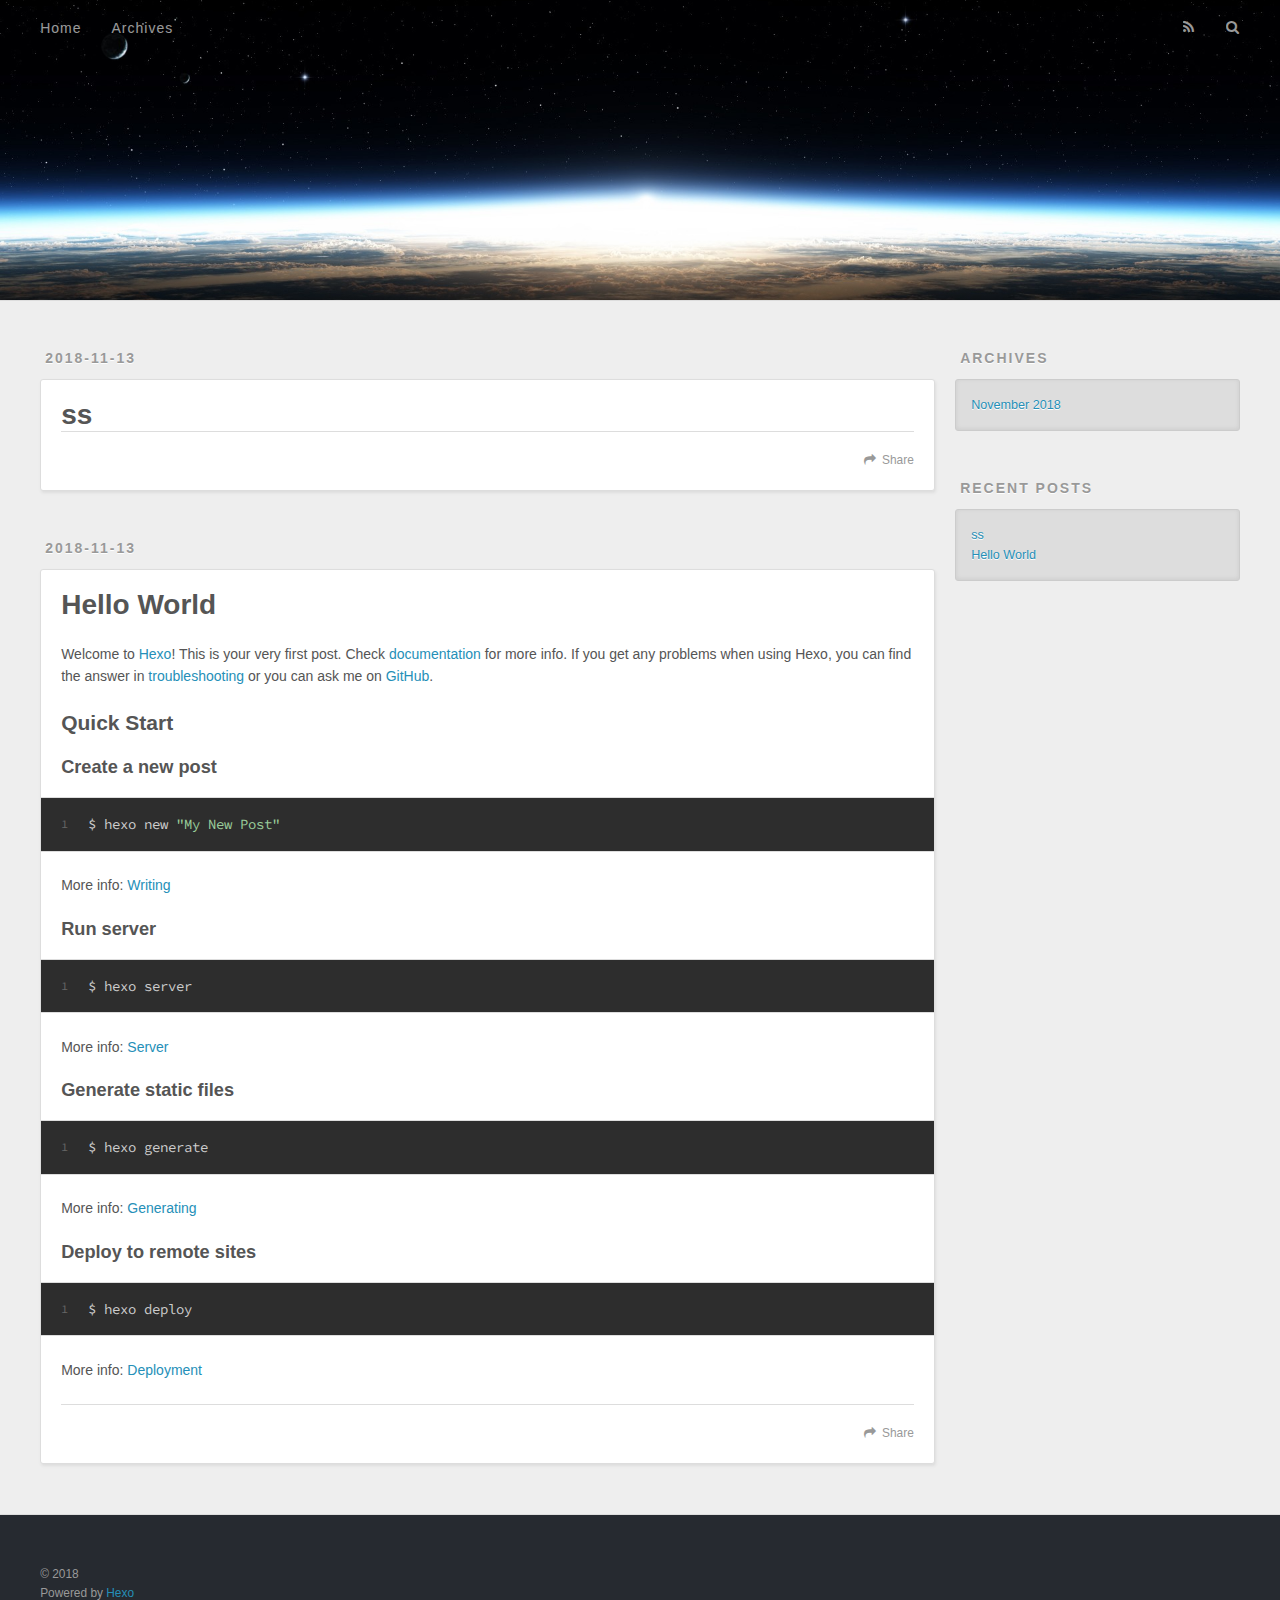
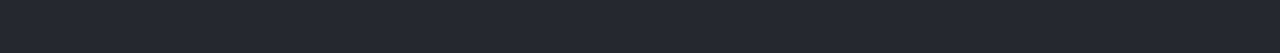
==== index.html @ 14e9d3be "Site updated: 2018-11-13 14:18:55" ====
<!DOCTYPE html>
<html>
<head><meta name="generator" content="Hexo 3.8.0">
  <meta charset="utf-8">
  
  <title></title>
  <meta name="viewport" content="width=device-width, initial-scale=1, maximum-scale=1">
  <meta property="og:type" content="website">
<meta property="og:title">
<meta property="og:url" content="http://yoursite.com/index.html">
<meta property="og:site_name">
<meta property="og:locale" content="default">
<meta name="twitter:card" content="summary">
<meta name="twitter:title">
  
    <link rel="alternate" href="/atom.xml" title="" type="application/atom+xml">
  
  
    <link rel="icon" href="/favicon.png">
  
  
    <link href="//fonts.googleapis.com/css?family=Source+Code+Pro" rel="stylesheet" type="text/css">
  
  <link rel="stylesheet" href="/css/style.css">
  

</head>
</html>
<body>
  <div id="container">
    <div id="wrap">
      <header id="header">
  <div id="banner"></div>
  <div id="header-outer" class="outer">
    <div id="header-title" class="inner">
      <h1 id="logo-wrap">
        <a href="/" id="logo"></a>
      </h1>
      
    </div>
    <div id="header-inner" class="inner">
      <nav id="main-nav">
        <a id="main-nav-toggle" class="nav-icon"></a>
        
          <a class="main-nav-link" href="/">Home</a>
        
          <a class="main-nav-link" href="/archives">Archives</a>
        
      </nav>
      <nav id="sub-nav">
        
          <a id="nav-rss-link" class="nav-icon" href="/atom.xml" title="RSS Feed"></a>
        
        <a id="nav-search-btn" class="nav-icon" title="Search"></a>
      </nav>
      <div id="search-form-wrap">
        <form action="//google.com/search" method="get" accept-charset="UTF-8" class="search-form"><input type="search" name="q" class="search-form-input" placeholder="Search"><button type="submit" class="search-form-submit">&#xF002;</button><input type="hidden" name="sitesearch" value="http://yoursite.com"></form>
      </div>
    </div>
  </div>
</header>
      <div class="outer">
        <section id="main">
  
    <article id="post-ss" class="article article-type-post" itemscope="" itemprop="blogPost">
  <div class="article-meta">
    <a href="/2018/11/13/ss/" class="article-date">
  <time datetime="2018-11-13T06:04:06.000Z" itemprop="datePublished">2018-11-13</time>
</a>
    
  </div>
  <div class="article-inner">
    
    
      <header class="article-header">
        
  
    <h1 itemprop="name">
      <a class="article-title" href="/2018/11/13/ss/">ss</a>
    </h1>
  

      </header>
    
    <div class="article-entry" itemprop="articleBody">
      
        
      
    </div>
    <footer class="article-footer">
      <a data-url="http://yoursite.com/2018/11/13/ss/" data-id="cjofcdfz60001o0szpjp70bn3" class="article-share-link">Share</a>
      
      
    </footer>
  </div>
  
</article>


  
    <article id="post-hello-world" class="article article-type-post" itemscope="" itemprop="blogPost">
  <div class="article-meta">
    <a href="/2018/11/13/hello-world/" class="article-date">
  <time datetime="2018-11-13T02:31:50.529Z" itemprop="datePublished">2018-11-13</time>
</a>
    
  </div>
  <div class="article-inner">
    
    
      <header class="article-header">
        
  
    <h1 itemprop="name">
      <a class="article-title" href="/2018/11/13/hello-world/">Hello World</a>
    </h1>
  

      </header>
    
    <div class="article-entry" itemprop="articleBody">
      
        <p>Welcome to <a href="https://hexo.io/" target="_blank" rel="noopener">Hexo</a>! This is your very first post. Check <a href="https://hexo.io/docs/" target="_blank" rel="noopener">documentation</a> for more info. If you get any problems when using Hexo, you can find the answer in <a href="https://hexo.io/docs/troubleshooting.html" target="_blank" rel="noopener">troubleshooting</a> or you can ask me on <a href="https://github.com/hexojs/hexo/issues" target="_blank" rel="noopener">GitHub</a>.</p>
<h2 id="Quick-Start"><a href="#Quick-Start" class="headerlink" title="Quick Start"></a>Quick Start</h2><h3 id="Create-a-new-post"><a href="#Create-a-new-post" class="headerlink" title="Create a new post"></a>Create a new post</h3><figure class="highlight bash"><table><tr><td class="gutter"><pre><span class="line">1</span><br></pre></td><td class="code"><pre><span class="line">$ hexo new <span class="string">"My New Post"</span></span><br></pre></td></tr></table></figure>
<p>More info: <a href="https://hexo.io/docs/writing.html" target="_blank" rel="noopener">Writing</a></p>
<h3 id="Run-server"><a href="#Run-server" class="headerlink" title="Run server"></a>Run server</h3><figure class="highlight bash"><table><tr><td class="gutter"><pre><span class="line">1</span><br></pre></td><td class="code"><pre><span class="line">$ hexo server</span><br></pre></td></tr></table></figure>
<p>More info: <a href="https://hexo.io/docs/server.html" target="_blank" rel="noopener">Server</a></p>
<h3 id="Generate-static-files"><a href="#Generate-static-files" class="headerlink" title="Generate static files"></a>Generate static files</h3><figure class="highlight bash"><table><tr><td class="gutter"><pre><span class="line">1</span><br></pre></td><td class="code"><pre><span class="line">$ hexo generate</span><br></pre></td></tr></table></figure>
<p>More info: <a href="https://hexo.io/docs/generating.html" target="_blank" rel="noopener">Generating</a></p>
<h3 id="Deploy-to-remote-sites"><a href="#Deploy-to-remote-sites" class="headerlink" title="Deploy to remote sites"></a>Deploy to remote sites</h3><figure class="highlight bash"><table><tr><td class="gutter"><pre><span class="line">1</span><br></pre></td><td class="code"><pre><span class="line">$ hexo deploy</span><br></pre></td></tr></table></figure>
<p>More info: <a href="https://hexo.io/docs/deployment.html" target="_blank" rel="noopener">Deployment</a></p>

      
    </div>
    <footer class="article-footer">
      <a data-url="http://yoursite.com/2018/11/13/hello-world/" data-id="cjofcdfz10000o0sztfur5wxc" class="article-share-link">Share</a>
      
      
    </footer>
  </div>
  
</article>


  

</section>
        
          <aside id="sidebar">
  
    

  
    

  
    
  
    
  <div class="widget-wrap">
    <h3 class="widget-title">Archives</h3>
    <div class="widget">
      <ul class="archive-list"><li class="archive-list-item"><a class="archive-list-link" href="/archives/2018/11/">November 2018</a></li></ul>
    </div>
  </div>


  
    
  <div class="widget-wrap">
    <h3 class="widget-title">Recent Posts</h3>
    <div class="widget">
      <ul>
        
          <li>
            <a href="/2018/11/13/ss/">ss</a>
          </li>
        
          <li>
            <a href="/2018/11/13/hello-world/">Hello World</a>
          </li>
        
      </ul>
    </div>
  </div>

  
</aside>
        
      </div>
      <footer id="footer">
  
  <div class="outer">
    <div id="footer-info" class="inner">
      &copy; 2018 <br>
      Powered by <a href="http://hexo.io/" target="_blank">Hexo</a>
    </div>
  </div>
</footer>
    </div>
    <nav id="mobile-nav">
  
    <a href="/" class="mobile-nav-link">Home</a>
  
    <a href="/archives" class="mobile-nav-link">Archives</a>
  
</nav>
    

<script src="//ajax.googleapis.com/ajax/libs/jquery/2.0.3/jquery.min.js"></script>


  <link rel="stylesheet" href="/fancybox/jquery.fancybox.css">
  <script src="/fancybox/jquery.fancybox.pack.js"></script>


<script src="/js/script.js"></script>

  </div>
</body>
</html>
---- css/style.css ----
body {
  width: 100%;
}
body:before,
body:after {
  content: "";
  display: table;
}
body:after {
  clear: both;
}
html,
body,
div,
span,
applet,
object,
iframe,
h1,
h2,
h3,
h4,
h5,
h6,
p,
blockquote,
pre,
a,
abbr,
acronym,
address,
big,
cite,
code,
del,
dfn,
em,
img,
ins,
kbd,
q,
s,
samp,
small,
strike,
strong,
sub,
sup,
tt,
var,
dl,
dt,
dd,
ol,
ul,
li,
fieldset,
form,
label,
legend,
table,
caption,
tbody,
tfoot,
thead,
tr,
th,
td {
  margin: 0;
  padding: 0;
  border: 0;
  outline: 0;
  font-weight: inherit;
  font-style: inherit;
  font-family: inherit;
  font-size: 100%;
  vertical-align: baseline;
}
body {
  line-height: 1;
  color: #000;
  background: #fff;
}
ol,
ul {
  list-style: none;
}
table {
  border-collapse: separate;
  border-spacing: 0;
  vertical-align: middle;
}
caption,
th,
td {
  text-align: left;
  font-weight: normal;
  vertical-align: middle;
}
a img {
  border: none;
}
input,
button {
  margin: 0;
  padding: 0;
}
input::-moz-focus-inner,
button::-moz-focus-inner {
  border: 0;
  padding: 0;
}
@font-face {
  font-family: FontAwesome;
  font-style: normal;
  font-weight: normal;
  src: url("fonts/fontawesome-webfont.eot?v=#4.0.3");
  src: url("fonts/fontawesome-webfont.eot?#iefix&v=#4.0.3") format("embedded-opentype"), url("fonts/fontawesome-webfont.woff?v=#4.0.3") format("woff"), url("fonts/fontawesome-webfont.ttf?v=#4.0.3") format("truetype"), url("fonts/fontawesome-webfont.svg#fontawesomeregular?v=#4.0.3") format("svg");
}
html,
body,
#container {
  height: 100%;
}
body {
  background: #eee;
  font: 14px "Helvetica Neue", Helvetica, Arial, sans-serif;
  -webkit-text-size-adjust: 100%;
}
.outer {
  max-width: 1220px;
  margin: 0 auto;
  padding: 0 20px;
}
.outer:before,
.outer:after {
  content: "";
  display: table;
}
.outer:after {
  clear: both;
}
.inner {
  display: inline;
  float: left;
  width: 98.33333333333333%;
  margin: 0 0.833333333333333%;
}
.left,
.alignleft {
  float: left;
}
.right,
.alignright {
  float: right;
}
.clear {
  clear: both;
}
#container {
  position: relative;
}
.mobile-nav-on {
  overflow: hidden;
}
#wrap {
  height: 100%;
  width: 100%;
  position: absolute;
  top: 0;
  left: 0;
  -webkit-transition: 0.2s ease-out;
  -moz-transition: 0.2s ease-out;
  -ms-transition: 0.2s ease-out;
  transition: 0.2s ease-out;
  z-index: 1;
  background: #eee;
}
.mobile-nav-on #wrap {
  left: 280px;
}
@media screen and (min-width: 768px) {
  #main {
    display: inline;
    float: left;
    width: 73.33333333333333%;
    margin: 0 0.833333333333333%;
  }
}
.article-date,
.article-category-link,
.archive-year,
.widget-title {
  text-decoration: none;
  text-transform: uppercase;
  letter-spacing: 2px;
  color: #999;
  margin-bottom: 1em;
  margin-left: 5px;
  line-height: 1em;
  text-shadow: 0 1px #fff;
  font-weight: bold;
}
.article-inner,
.archive-article-inner {
  background: #fff;
  -webkit-box-shadow: 1px 2px 3px #ddd;
  box-shadow: 1px 2px 3px #ddd;
  border: 1px solid #ddd;
  border-radius: 3px;
}
.article-entry h1,
.widget h1 {
  font-size: 2em;
}
.article-entry h2,
.widget h2 {
  font-size: 1.5em;
}
.article-entry h3,
.widget h3 {
  font-size: 1.3em;
}
.article-entry h4,
.widget h4 {
  font-size: 1.2em;
}
.article-entry h5,
.widget h5 {
  font-size: 1em;
}
.article-entry h6,
.widget h6 {
  font-size: 1em;
  color: #999;
}
.article-entry hr,
.widget hr {
  border: 1px dashed #ddd;
}
.article-entry strong,
.widget strong {
  font-weight: bold;
}
.article-entry em,
.widget em,
.article-entry cite,
.widget cite {
  font-style: italic;
}
.article-entry sup,
.widget sup,
.article-entry sub,
.widget sub {
  font-size: 0.75em;
  line-height: 0;
  position: relative;
  vertical-align: baseline;
}
.article-entry sup,
.widget sup {
  top: -0.5em;
}
.article-entry sub,
.widget sub {
  bottom: -0.2em;
}
.article-entry small,
.widget small {
  font-size: 0.85em;
}
.article-entry acronym,
.widget acronym,
.article-entry abbr,
.widget abbr {
  border-bottom: 1px dotted;
}
.article-entry ul,
.widget ul,
.article-entry ol,
.widget ol,
.article-entry dl,
.widget dl {
  margin: 0 20px;
  line-height: 1.6em;
}
.article-entry ul ul,
.widget ul ul,
.article-entry ol ul,
.widget ol ul,
.article-entry ul ol,
.widget ul ol,
.article-entry ol ol,
.widget ol ol {
  margin-top: 0;
  margin-bottom: 0;
}
.article-entry ul,
.widget ul {
  list-style: disc;
}
.article-entry ol,
.widget ol {
  list-style: decimal;
}
.article-entry dt,
.widget dt {
  font-weight: bold;
}
#header {
  height: 300px;
  position: relative;
  border-bottom: 1px solid #ddd;
}
#header:before,
#header:after {
  content: "";
  position: absolute;
  left: 0;
  right: 0;
  height: 40px;
}
#header:before {
  top: 0;
  background: -webkit-linear-gradient(rgba(0,0,0,0.2), transparent);
  background: -moz-linear-gradient(rgba(0,0,0,0.2), transparent);
  background: -ms-linear-gradient(rgba(0,0,0,0.2), transparent);
  background: linear-gradient(rgba(0,0,0,0.2), transparent);
}
#header:after {
  bottom: 0;
  background: -webkit-linear-gradient(transparent, rgba(0,0,0,0.2));
  background: -moz-linear-gradient(transparent, rgba(0,0,0,0.2));
  background: -ms-linear-gradient(transparent, rgba(0,0,0,0.2));
  background: linear-gradient(transparent, rgba(0,0,0,0.2));
}
#header-outer {
  height: 100%;
  position: relative;
}
#header-inner {
  position: relative;
  overflow: hidden;
}
#banner {
  position: absolute;
  top: 0;
  left: 0;
  width: 100%;
  height: 100%;
  background: url("images/banner.jpg") center #000;
  -webkit-background-size: cover;
  -moz-background-size: cover;
  background-size: cover;
  z-index: -1;
}
#header-title {
  text-align: center;
  height: 40px;
  position: absolute;
  top: 50%;
  left: 0;
  margin-top: -20px;
}
#logo,
#subtitle {
  text-decoration: none;
  color: #fff;
  font-weight: 300;
  text-shadow: 0 1px 4px rgba(0,0,0,0.3);
}
#logo {
  font-size: 40px;
  line-height: 40px;
  letter-spacing: 2px;
}
#subtitle {
  font-size: 16px;
  line-height: 16px;
  letter-spacing: 1px;
}
#subtitle-wrap {
  margin-top: 16px;
}
#main-nav {
  float: left;
  margin-left: -15px;
}
.nav-icon,
.main-nav-link {
  float: left;
  color: #fff;
  opacity: 0.6;
  text-decoration: none;
  text-shadow: 0 1px rgba(0,0,0,0.2);
  -webkit-transition: opacity 0.2s;
  -moz-transition: opacity 0.2s;
  -ms-transition: opacity 0.2s;
  transition: opacity 0.2s;
  display: block;
  padding: 20px 15px;
}
.nav-icon:hover,
.main-nav-link:hover {
  opacity: 1;
}
.nav-icon {
  font-family: FontAwesome;
  text-align: center;
  font-size: 14px;
  width: 14px;
  height: 14px;
  padding: 20px 15px;
  position: relative;
  cursor: pointer;
}
.main-nav-link {
  font-weight: 300;
  letter-spacing: 1px;
}
@media screen and (max-width: 479px) {
  .main-nav-link {
    display: none;
  }
}
#main-nav-toggle {
  display: none;
}
#main-nav-toggle:before {
  content: "\f0c9";
}
@media screen and (max-width: 479px) {
  #main-nav-toggle {
    display: block;
  }
}
#sub-nav {
  float: right;
  margin-right: -15px;
}
#nav-rss-link:before {
  content: "\f09e";
}
#nav-search-btn:before {
  content: "\f002";
}
#search-form-wrap {
  position: absolute;
  top: 15px;
  width: 150px;
  height: 30px;
  right: -150px;
  opacity: 0;
  -webkit-transition: 0.2s ease-out;
  -moz-transition: 0.2s ease-out;
  -ms-transition: 0.2s ease-out;
  transition: 0.2s ease-out;
}
#search-form-wrap.on {
  opacity: 1;
  right: 0;
}
@media screen and (max-width: 479px) {
  #search-form-wrap {
    width: 100%;
    right: -100%;
  }
}
.search-form {
  position: absolute;
  top: 0;
  left: 0;
  right: 0;
  background: #fff;
  padding: 5px 15px;
  border-radius: 15px;
  -webkit-box-shadow: 0 0 10px rgba(0,0,0,0.3);
  box-shadow: 0 0 10px rgba(0,0,0,0.3);
}
.search-form-input {
  border: none;
  background: none;
  color: #555;
  width: 100%;
  font: 13px "Helvetica Neue", Helvetica, Arial, sans-serif;
  outline: none;
}
.search-form-input::-webkit-search-results-decoration,
.search-form-input::-webkit-search-cancel-button {
  -webkit-appearance: none;
}
.search-form-submit {
  position: absolute;
  top: 50%;
  right: 10px;
  margin-top: -7px;
  font: 13px FontAwesome;
  border: none;
  background: none;
  color: #bbb;
  cursor: pointer;
}
.search-form-submit:hover,
.search-form-submit:focus {
  color: #777;
}
.article {
  margin: 50px 0;
}
.article-inner {
  overflow: hidden;
}
.article-meta:before,
.article-meta:after {
  content: "";
  display: table;
}
.article-meta:after {
  clear: both;
}
.article-date {
  float: left;
}
.article-category {
  float: left;
  line-height: 1em;
  color: #ccc;
  text-shadow: 0 1px #fff;
  margin-left: 8px;
}
.article-category:before {
  content: "\2022";
}
.article-category-link {
  margin: 0 12px 1em;
}
.article-header {
  padding: 20px 20px 0;
}
.article-title {
  text-decoration: none;
  font-size: 2em;
  font-weight: bold;
  color: #555;
  line-height: 1.1em;
  -webkit-transition: color 0.2s;
  -moz-transition: color 0.2s;
  -ms-transition: color 0.2s;
  transition: color 0.2s;
}
a.article-title:hover {
  color: #258fb8;
}
.article-entry {
  color: #555;
  padding: 0 20px;
}
.article-entry:before,
.article-entry:after {
  content: "";
  display: table;
}
.article-entry:after {
  clear: both;
}
.article-entry p,
.article-entry table {
  line-height: 1.6em;
  margin: 1.6em 0;
}
.article-entry h1,
.article-entry h2,
.article-entry h3,
.article-entry h4,
.article-entry h5,
.article-entry h6 {
  font-weight: bold;
}
.article-entry h1,
.article-entry h2,
.article-entry h3,
.article-entry h4,
.article-entry h5,
.article-entry h6 {
  line-height: 1.1em;
  margin: 1.1em 0;
}
.article-entry a {
  color: #258fb8;
  text-decoration: none;
}
.article-entry a:hover {
  text-decoration: underline;
}
.article-entry ul,
.article-entry ol,
.article-entry dl {
  margin-top: 1.6em;
  margin-bottom: 1.6em;
}
.article-entry img,
.article-entry video {
  max-width: 100%;
  height: auto;
  display: block;
  margin: auto;
}
.article-entry iframe {
  border: none;
}
.article-entry table {
  width: 100%;
  border-collapse: collapse;
  border-spacing: 0;
}
.article-entry th {
  font-weight: bold;
  border-bottom: 3px solid #ddd;
  padding-bottom: 0.5em;
}
.article-entry td {
  border-bottom: 1px solid #ddd;
  padding: 10px 0;
}
.article-entry blockquote {
  font-family: Georgia, "Times New Roman", serif;
  font-size: 1.4em;
  margin: 1.6em 20px;
  text-align: center;
}
.article-entry blockquote footer {
  font-size: 14px;
  margin: 1.6em 0;
  font-family: "Helvetica Neue", Helvetica, Arial, sans-serif;
}
.article-entry blockquote footer cite:before {
  content: "—";
  padding: 0 0.5em;
}
.article-entry .pullquote {
  text-align: left;
  width: 45%;
  margin: 0;
}
.article-entry .pullquote.left {
  margin-left: 0.5em;
  margin-right: 1em;
}
.article-entry .pullquote.right {
  margin-right: 0.5em;
  margin-left: 1em;
}
.article-entry .caption {
  color: #999;
  display: block;
  font-size: 0.9em;
  margin-top: 0.5em;
  position: relative;
  text-align: center;
}
.article-entry .video-container {
  position: relative;
  padding-top: 56.25%;
  height: 0;
  overflow: hidden;
}
.article-entry .video-container iframe,
.article-entry .video-container object,
.article-entry .video-container embed {
  position: absolute;
  top: 0;
  left: 0;
  width: 100%;
  height: 100%;
  margin-top: 0;
}
.article-more-link a {
  display: inline-block;
  line-height: 1em;
  padding: 6px 15px;
  border-radius: 15px;
  background: #eee;
  color: #999;
  text-shadow: 0 1px #fff;
  text-decoration: none;
}
.article-more-link a:hover {
  background: #258fb8;
  color: #fff;
  text-decoration: none;
  text-shadow: 0 1px #1e7293;
}
.article-footer {
  font-size: 0.85em;
  line-height: 1.6em;
  border-top: 1px solid #ddd;
  padding-top: 1.6em;
  margin: 0 20px 20px;
}
.article-footer:before,
.article-footer:after {
  content: "";
  display: table;
}
.article-footer:after {
  clear: both;
}
.article-footer a {
  color: #999;
  text-decoration: none;
}
.article-footer a:hover {
  color: #555;
}
.article-tag-list-item {
  float: left;
  margin-right: 10px;
}
.article-tag-list-link:before {
  content: "#";
}
.article-comment-link {
  float: right;
}
.article-comment-link:before {
  content: "\f075";
  font-family: FontAwesome;
  padding-right: 8px;
}
.article-share-link {
  cursor: pointer;
  float: right;
  margin-left: 20px;
}
.article-share-link:before {
  content: "\f064";
  font-family: FontAwesome;
  padding-right: 6px;
}
#article-nav {
  position: relative;
}
#article-nav:before,
#article-nav:after {
  content: "";
  display: table;
}
#article-nav:after {
  clear: both;
}
@media screen and (min-width: 768px) {
  #article-nav {
    margin: 50px 0;
  }
  #article-nav:before {
    width: 8px;
    height: 8px;
    position: absolute;
    top: 50%;
    left: 50%;
    margin-top: -4px;
    margin-left: -4px;
    content: "";
    border-radius: 50%;
    background: #ddd;
    -webkit-box-shadow: 0 1px 2px #fff;
    box-shadow: 0 1px 2px #fff;
  }
}
.article-nav-link-wrap {
  text-decoration: none;
  text-shadow: 0 1px #fff;
  color: #999;
  -webkit-box-sizing: border-box;
  -moz-box-sizing: border-box;
  box-sizing: border-box;
  margin-top: 50px;
  text-align: center;
  display: block;
}
.article-nav-link-wrap:hover {
  color: #555;
}
@media screen and (min-width: 768px) {
  .article-nav-link-wrap {
    width: 50%;
    margin-top: 0;
  }
}
@media screen and (min-width: 768px) {
  #article-nav-newer {
    float: left;
    text-align: right;
    padding-right: 20px;
  }
}
@media screen and (min-width: 768px) {
  #article-nav-older {
    float: right;
    text-align: left;
    padding-left: 20px;
  }
}
.article-nav-caption {
  text-transform: uppercase;
  letter-spacing: 2px;
  color: #ddd;
  line-height: 1em;
  font-weight: bold;
}
#article-nav-newer .article-nav-caption {
  margin-right: -2px;
}
.article-nav-title {
  font-size: 0.85em;
  line-height: 1.6em;
  margin-top: 0.5em;
}
.article-share-box {
  position: absolute;
  display: none;
  background: #fff;
  -webkit-box-shadow: 1px 2px 10px rgba(0,0,0,0.2);
  box-shadow: 1px 2px 10px rgba(0,0,0,0.2);
  border-radius: 3px;
  margin-left: -145px;
  overflow: hidden;
  z-index: 1;
}
.article-share-box.on {
  display: block;
}
.article-share-input {
  width: 100%;
  background: none;
  -webkit-box-sizing: border-box;
  -moz-box-sizing: border-box;
  box-sizing: border-box;
  font: 14px "Helvetica Neue", Helvetica, Arial, sans-serif;
  padding: 0 15px;
  color: #555;
  outline: none;
  border: 1px solid #ddd;
  border-radius: 3px 3px 0 0;
  height: 36px;
  line-height: 36px;
}
.article-share-links {
  background: #eee;
}
.article-share-links:before,
.article-share-links:after {
  content: "";
  display: table;
}
.article-share-links:after {
  clear: both;
}
.article-share-twitter,
.article-share-facebook,
.article-share-pinterest,
.article-share-google {
  width: 50px;
  height: 36px;
  display: block;
  float: left;
  position: relative;
  color: #999;
  text-shadow: 0 1px #fff;
}
.article-share-twitter:before,
.article-share-facebook:before,
.article-share-pinterest:before,
.article-share-google:before {
  font-size: 20px;
  font-family: FontAwesome;
  width: 20px;
  height: 20px;
  position: absolute;
  top: 50%;
  left: 50%;
  margin-top: -10px;
  margin-left: -10px;
  text-align: center;
}
.article-share-twitter:hover,
.article-share-facebook:hover,
.article-share-pinterest:hover,
.article-share-google:hover {
  color: #fff;
}
.article-share-twitter:before {
  content: "\f099";
}
.article-share-twitter:hover {
  background: #00aced;
  text-shadow: 0 1px #008abe;
}
.article-share-facebook:before {
  content: "\f09a";
}
.article-share-facebook:hover {
  background: #3b5998;
  text-shadow: 0 1px #2f477a;
}
.article-share-pinterest:before {
  content: "\f0d2";
}
.article-share-pinterest:hover {
  background: #cb2027;
  text-shadow: 0 1px #a21a1f;
}
.article-share-google:before {
  content: "\f0d5";
}
.article-share-google:hover {
  background: #dd4b39;
  text-shadow: 0 1px #be3221;
}
.article-gallery {
  background: #000;
  position: relative;
}
.article-gallery-photos {
  position: relative;
  overflow: hidden;
}
.article-gallery-img {
  display: none;
  max-width: 100%;
}
.article-gallery-img:first-child {
  display: block;
}
.article-gallery-img.loaded {
  position: absolute;
  display: block;
}
.article-gallery-img img {
  display: block;
  max-width: 100%;
  margin: 0 auto;
}
#comments {
  background: #fff;
  -webkit-box-shadow: 1px 2px 3px #ddd;
  box-shadow: 1px 2px 3px #ddd;
  padding: 20px;
  border: 1px solid #ddd;
  border-radius: 3px;
  margin: 50px 0;
}
#comments a {
  color: #258fb8;
}
.archives-wrap {
  margin: 50px 0;
}
.archives:before,
.archives:after {
  content: "";
  display: table;
}
.archives:after {
  clear: both;
}
.archive-year-wrap {
  margin-bottom: 1em;
}
.archives {
  -webkit-column-gap: 10px;
  -moz-column-gap: 10px;
  column-gap: 10px;
}
@media screen and (min-width: 480px) and (max-width: 767px) {
  .archives {
    -webkit-column-count: 2;
    -moz-column-count: 2;
    column-count: 2;
  }
}
@media screen and (min-width: 768px) {
  .archives {
    -webkit-column-count: 3;
    -moz-column-count: 3;
    column-count: 3;
  }
}
.archive-article {
  -webkit-column-break-inside: avoid;
  page-break-inside: avoid;
  overflow: hidden;
  break-inside: avoid-column;
}
.archive-article-inner {
  padding: 10px;
  margin-bottom: 15px;
}
.archive-article-title {
  text-decoration: none;
  font-weight: bold;
  color: #555;
  -webkit-transition: color 0.2s;
  -moz-transition: color 0.2s;
  -ms-transition: color 0.2s;
  transition: color 0.2s;
  line-height: 1.6em;
}
.archive-article-title:hover {
  color: #258fb8;
}
.archive-article-footer {
  margin-top: 1em;
}
.archive-article-date {
  color: #999;
  text-decoration: none;
  font-size: 0.85em;
  line-height: 1em;
  margin-bottom: 0.5em;
  display: block;
}
#page-nav {
  margin: 50px auto;
  background: #fff;
  -webkit-box-shadow: 1px 2px 3px #ddd;
  box-shadow: 1px 2px 3px #ddd;
  border: 1px solid #ddd;
  border-radius: 3px;
  text-align: center;
  color: #999;
  overflow: hidden;
}
#page-nav:before,
#page-nav:after {
  content: "";
  display: table;
}
#page-nav:after {
  clear: both;
}
#page-nav a,
#page-nav span {
  padding: 10px 20px;
  line-height: 1;
  height: 2ex;
}
#page-nav a {
  color: #999;
  text-decoration: none;
}
#page-nav a:hover {
  background: #999;
  color: #fff;
}
#page-nav .prev {
  float: left;
}
#page-nav .next {
  float: right;
}
#page-nav .page-number {
  display: inline-block;
}
@media screen and (max-width: 479px) {
  #page-nav .page-number {
    display: none;
  }
}
#page-nav .current {
  color: #555;
  font-weight: bold;
}
#page-nav .space {
  color: #ddd;
}
#footer {
  background: #262a30;
  padding: 50px 0;
  border-top: 1px solid #ddd;
  color: #999;
}
#footer a {
  color: #258fb8;
  text-decoration: none;
}
#footer a:hover {
  text-decoration: underline;
}
#footer-info {
  line-height: 1.6em;
  font-size: 0.85em;
}
.article-entry pre,
.article-entry .highlight {
  background: #2d2d2d;
  margin: 0 -20px;
  padding: 15px 20px;
  border-style: solid;
  border-color: #ddd;
  border-width: 1px 0;
  overflow: auto;
  color: #ccc;
  line-height: 22.400000000000002px;
}
.article-entry .highlight .gutter pre,
.article-entry .gist .gist-file .gist-data .line-numbers {
  color: #666;
  font-size: 0.85em;
}
.article-entry pre,
.article-entry code {
  font-family: "Source Code Pro", Consolas, Monaco, Menlo, Consolas, monospace;
}
.article-entry code {
  background: #eee;
  text-shadow: 0 1px #fff;
  padding: 0 0.3em;
}
.article-entry pre code {
  background: none;
  text-shadow: none;
  padding: 0;
}
.article-entry .highlight pre {
  border: none;
  margin: 0;
  padding: 0;
}
.article-entry .highlight table {
  margin: 0;
  width: auto;
}
.article-entry .highlight td {
  border: none;
  padding: 0;
}
.article-entry .highlight figcaption {
  font-size: 0.85em;
  color: #999;
  line-height: 1em;
  margin-bottom: 1em;
}
.article-entry .highlight figcaption:before,
.article-entry .highlight figcaption:after {
  content: "";
  display: table;
}
.article-entry .highlight figcaption:after {
  clear: both;
}
.article-entry .highlight figcaption a {
  float: right;
}
.article-entry .highlight .gutter pre {
  text-align: right;
  padding-right: 20px;
}
.article-entry .highlight .line {
  height: 22.400000000000002px;
}
.article-entry .highlight .line.marked {
  background: #515151;
}
.article-entry .gist {
  margin: 0 -20px;
  border-style: solid;
  border-color: #ddd;
  border-width: 1px 0;
  background: #2d2d2d;
  padding: 15px 20px 15px 0;
}
.article-entry .gist .gist-file {
  border: none;
  font-family: "Source Code Pro", Consolas, Monaco, Menlo, Consolas, monospace;
  margin: 0;
}
.article-entry .gist .gist-file .gist-data {
  background: none;
  border: none;
}
.article-entry .gist .gist-file .gist-data .line-numbers {
  background: none;
  border: none;
  padding: 0 20px 0 0;
}
.article-entry .gist .gist-file .gist-data .line-data {
  padding: 0 !important;
}
.article-entry .gist .gist-file .highlight {
  margin: 0;
  padding: 0;
  border: none;
}
.article-entry .gist .gist-file .gist-meta {
  background: #2d2d2d;
  color: #999;
  font: 0.85em "Helvetica Neue", Helvetica, Arial, sans-serif;
  text-shadow: 0 0;
  padding: 0;
  margin-top: 1em;
  margin-left: 20px;
}
.article-entry .gist .gist-file .gist-meta a {
  color: #258fb8;
  font-weight: normal;
}
.article-entry .gist .gist-file .gist-meta a:hover {
  text-decoration: underline;
}
pre .comment,
pre .title {
  color: #999;
}
pre .variable,
pre .attribute,
pre .tag,
pre .regexp,
pre .ruby .constant,
pre .xml .tag .title,
pre .xml .pi,
pre .xml .doctype,
pre .html .doctype,
pre .css .id,
pre .css .class,
pre .css .pseudo {
  color: #f2777a;
}
pre .number,
pre .preprocessor,
pre .built_in,
pre .literal,
pre .params,
pre .constant {
  color: #f99157;
}
pre .class,
pre .ruby .class .title,
pre .css .rules .attribute {
  color: #9c9;
}
pre .string,
pre .value,
pre .inheritance,
pre .header,
pre .ruby .symbol,
pre .xml .cdata {
  color: #9c9;
}
pre .css .hexcolor {
  color: #6cc;
}
pre .function,
pre .python .decorator,
pre .python .title,
pre .ruby .function .title,
pre .ruby .title .keyword,
pre .perl .sub,
pre .javascript .title,
pre .coffeescript .title {
  color: #69c;
}
pre .keyword,
pre .javascript .function {
  color: #c9c;
}
@media screen and (max-width: 479px) {
  #mobile-nav {
    position: absolute;
    top: 0;
    left: 0;
    width: 280px;
    height: 100%;
    background: #191919;
    border-right: 1px solid #fff;
  }
}
@media screen and (max-width: 479px) {
  .mobile-nav-link {
    display: block;
    color: #999;
    text-decoration: none;
    padding: 15px 20px;
    font-weight: bold;
  }
  .mobile-nav-link:hover {
    color: #fff;
  }
}
@media screen and (min-width: 768px) {
  #sidebar {
    display: inline;
    float: left;
    width: 23.333333333333332%;
    margin: 0 0.833333333333333%;
  }
}
.widget-wrap {
  margin: 50px 0;
}
.widget {
  color: #777;
  text-shadow: 0 1px #fff;
  background: #ddd;
  -webkit-box-shadow: 0 -1px 4px #ccc inset;
  box-shadow: 0 -1px 4px #ccc inset;
  border: 1px solid #ccc;
  padding: 15px;
  border-radius: 3px;
}
.widget a {
  color: #258fb8;
  text-decoration: none;
}
.widget a:hover {
  text-decoration: underline;
}
.widget ul ul,
.widget ol ul,
.widget dl ul,
.widget ul ol,
.widget ol ol,
.widget dl ol,
.widget ul dl,
.widget ol dl,
.widget dl dl {
  margin-left: 15px;
  list-style: disc;
}
.widget {
  line-height: 1.6em;
  word-wrap: break-word;
  font-size: 0.9em;
}
.widget ul,
.widget ol {
  list-style: none;
  margin: 0;
}
.widget ul ul,
.widget ol ul,
.widget ul ol,
.widget ol ol {
  margin: 0 20px;
}
.widget ul ul,
.widget ol ul {
  list-style: disc;
}
.widget ul ol,
.widget ol ol {
  list-style: decimal;
}
.category-list-count,
.tag-list-count,
.archive-list-count {
  padding-left: 5px;
  color: #999;
  font-size: 0.85em;
}
.category-list-count:before,
.tag-list-count:before,
.archive-list-count:before {
  content: "(";
}
.category-list-count:after,
.tag-list-count:after,
.archive-list-count:after {
  content: ")";
}
.tagcloud a {
  margin-right: 5px;
  display: inline-block;
}
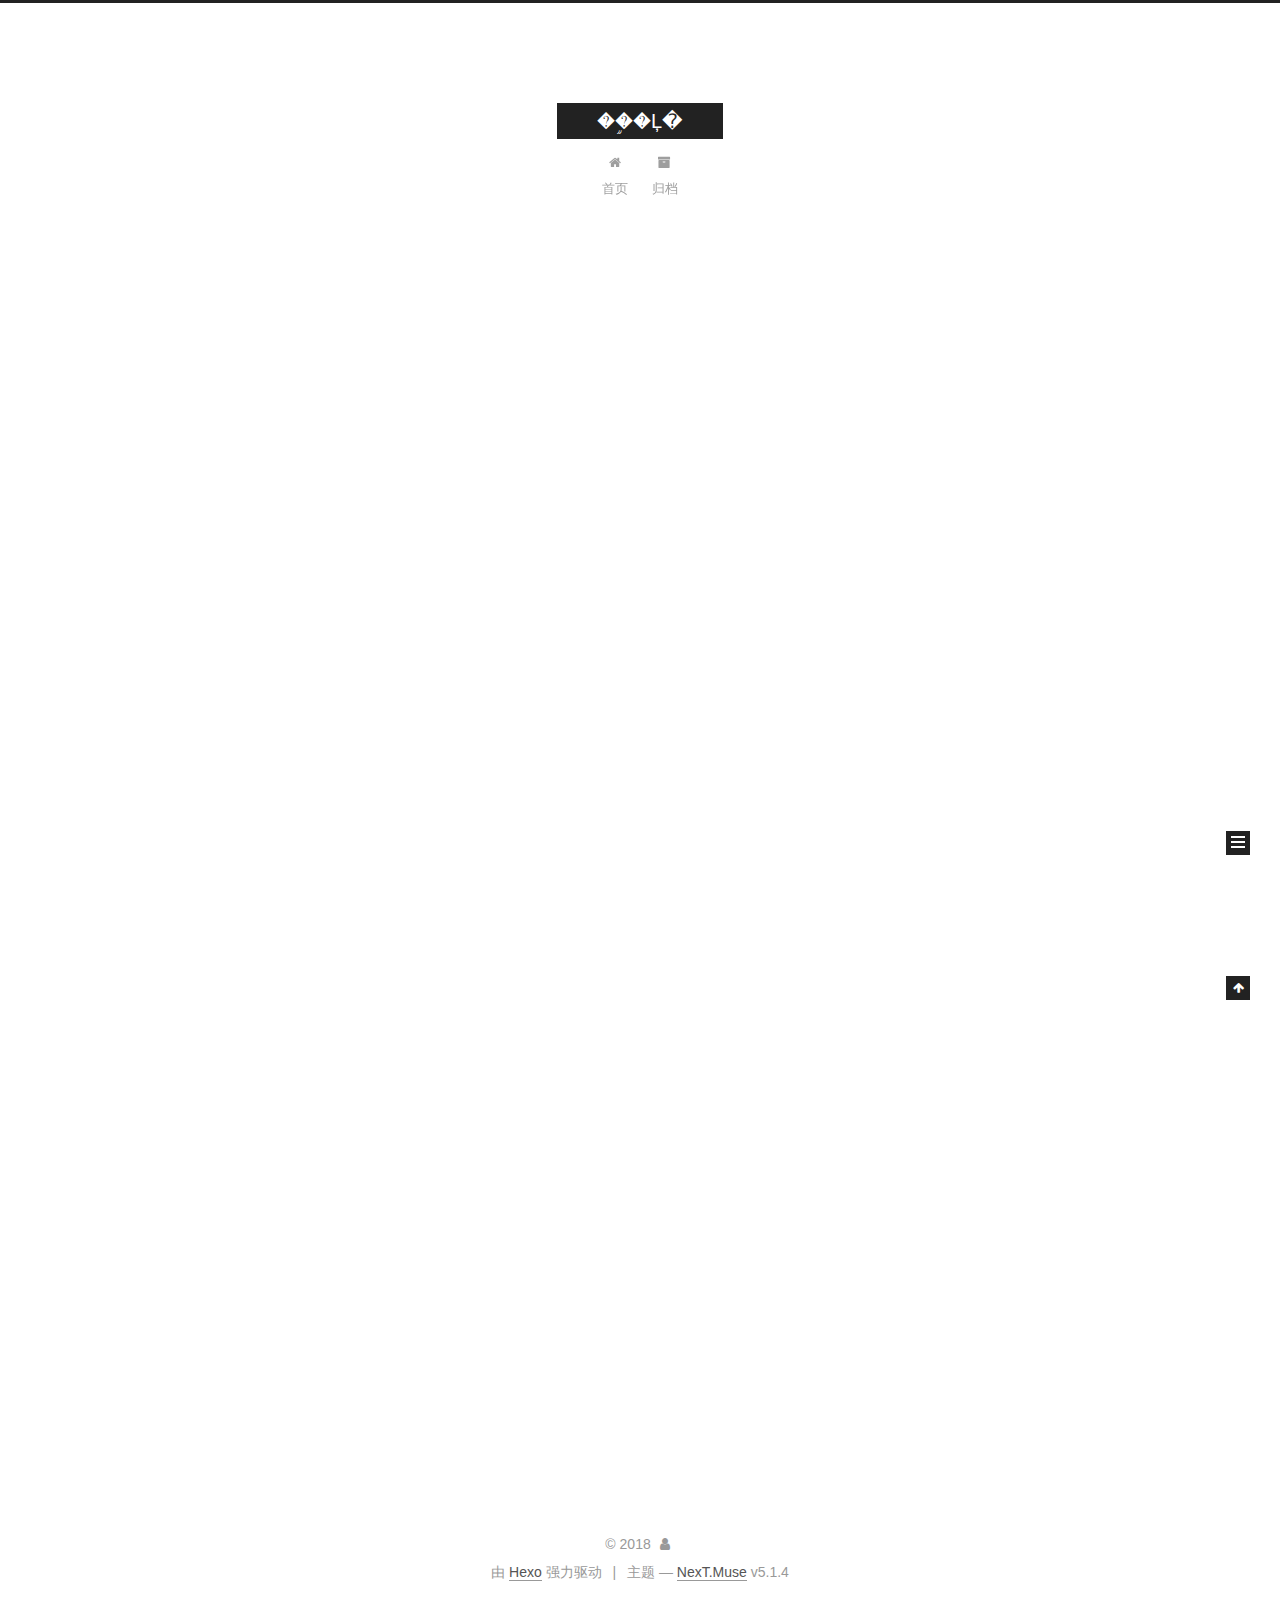
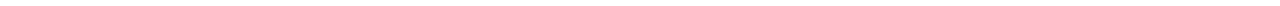
==== commit 5a7cd9b6: "Site updated: 2018-11-13 14:30:21" ====
--- a/index.html
+++ b/index.html
@@ -1,126 +1,425 @@
 <!DOCTYPE html>
-<html>
+
+
+
+  
+
+
+<html class="theme-next muse use-motion" lang="zh-Hans">
 <head><meta name="generator" content="Hexo 3.8.0">
-  <meta charset="utf-8">
-  
-  <title></title>
-  <meta name="viewport" content="width=device-width, initial-scale=1, maximum-scale=1">
-  <meta property="og:type" content="website">
-<meta property="og:title">
+  <meta charset="UTF-8">
+<meta http-equiv="X-UA-Compatible" content="IE=edge">
+<meta name="viewport" content="width=device-width, initial-scale=1, maximum-scale=1">
+<meta name="theme-color" content="#222">
+
+
+
+
+
+
+
+
+
+<meta http-equiv="Cache-Control" content="no-transform">
+<meta http-equiv="Cache-Control" content="no-siteapp">
+
+
+
+
+
+
+
+
+
+
+
+
+
+
+
+
+  
+  
+  <link href="/lib/fancybox/source/jquery.fancybox.css?v=2.1.5" rel="stylesheet" type="text/css">
+
+
+
+
+
+
+
+<link href="/lib/font-awesome/css/font-awesome.min.css?v=4.6.2" rel="stylesheet" type="text/css">
+
+<link href="/css/main.css?v=5.1.4" rel="stylesheet" type="text/css">
+
+
+  <link rel="apple-touch-icon" sizes="180x180" href="/images/apple-touch-icon-next.png?v=5.1.4">
+
+
+  <link rel="icon" type="image/png" sizes="32x32" href="/images/favicon-32x32-next.png?v=5.1.4">
+
+
+  <link rel="icon" type="image/png" sizes="16x16" href="/images/favicon-16x16-next.png?v=5.1.4">
+
+
+  <link rel="mask-icon" href="/images/logo.svg?v=5.1.4" color="#222">
+
+
+
+
+
+  <meta name="keywords" content="Hexo, NexT">
+
+
+
+
+
+
+
+
+
+
+<meta property="og:type" content="website">
+<meta property="og:title" content="��֦�Ļ�">
 <meta property="og:url" content="http://yoursite.com/index.html">
-<meta property="og:site_name">
-<meta property="og:locale" content="default">
+<meta property="og:site_name" content="��֦�Ļ�">
+<meta property="og:locale" content="zh-Hans">
 <meta name="twitter:card" content="summary">
-<meta name="twitter:title">
-  
-    <link rel="alternate" href="/atom.xml" title="" type="application/atom+xml">
-  
-  
-    <link rel="icon" href="/favicon.png">
-  
-  
-    <link href="//fonts.googleapis.com/css?family=Source+Code+Pro" rel="stylesheet" type="text/css">
-  
-  <link rel="stylesheet" href="/css/style.css">
-  
+<meta name="twitter:title" content="��֦�Ļ�">
+
+
+
+<script type="text/javascript" id="hexo.configurations">
+  var NexT = window.NexT || {};
+  var CONFIG = {
+    root: '/',
+    scheme: 'Muse',
+    version: '5.1.4',
+    sidebar: {"position":"left","display":"post","offset":12,"b2t":false,"scrollpercent":false,"onmobile":false},
+    fancybox: true,
+    tabs: true,
+    motion: {"enable":true,"async":false,"transition":{"post_block":"fadeIn","post_header":"slideDownIn","post_body":"slideDownIn","coll_header":"slideLeftIn","sidebar":"slideUpIn"}},
+    duoshuo: {
+      userId: '0',
+      author: '博主'
+    },
+    algolia: {
+      applicationID: '',
+      apiKey: '',
+      indexName: '',
+      hits: {"per_page":10},
+      labels: {"input_placeholder":"Search for Posts","hits_empty":"We didn't find any results for the search: ${query}","hits_stats":"${hits} results found in ${time} ms"}
+    }
+  };
+</script>
+
+
+
+  <link rel="canonical" href="http://yoursite.com/">
+
+
+
+
+
+  <title>��֦�Ļ�</title>
+  
+
+
+
+
+
+
+
 
 </head>
-</html>
-<body>
-  <div id="container">
-    <div id="wrap">
-      <header id="header">
-  <div id="banner"></div>
-  <div id="header-outer" class="outer">
-    <div id="header-title" class="inner">
-      <h1 id="logo-wrap">
-        <a href="/" id="logo"></a>
-      </h1>
-      
+
+<body itemscope="" itemtype="http://schema.org/WebPage" lang="zh-Hans">
+
+  
+  
+    
+  
+
+  <div class="container sidebar-position-left 
+  page-home">
+    <div class="headband"></div>
+
+    <header id="header" class="header" itemscope="" itemtype="http://schema.org/WPHeader">
+      <div class="header-inner"><div class="site-brand-wrapper">
+  <div class="site-meta ">
+    
+
+    <div class="custom-logo-site-title">
+      <a href="/" class="brand" rel="start">
+        <span class="logo-line-before"><i></i></span>
+        <span class="site-title">��֦�Ļ�</span>
+        <span class="logo-line-after"><i></i></span>
+      </a>
     </div>
-    <div id="header-inner" class="inner">
-      <nav id="main-nav">
-        <a id="main-nav-toggle" class="nav-icon"></a>
-        
-          <a class="main-nav-link" href="/">Home</a>
-        
-          <a class="main-nav-link" href="/archives">Archives</a>
-        
-      </nav>
-      <nav id="sub-nav">
-        
-          <a id="nav-rss-link" class="nav-icon" href="/atom.xml" title="RSS Feed"></a>
-        
-        <a id="nav-search-btn" class="nav-icon" title="Search"></a>
-      </nav>
-      <div id="search-form-wrap">
-        <form action="//google.com/search" method="get" accept-charset="UTF-8" class="search-form"><input type="search" name="q" class="search-form-input" placeholder="Search"><button type="submit" class="search-form-submit">&#xF002;</button><input type="hidden" name="sitesearch" value="http://yoursite.com"></form>
-      </div>
+      
+        <p class="site-subtitle"></p>
+      
+  </div>
+
+  <div class="site-nav-toggle">
+    <button>
+      <span class="btn-bar"></span>
+      <span class="btn-bar"></span>
+      <span class="btn-bar"></span>
+    </button>
+  </div>
+</div>
+
+<nav class="site-nav">
+  
+
+  
+    <ul id="menu" class="menu">
+      
+        
+        <li class="menu-item menu-item-home">
+          <a href="/" rel="section">
+            
+              <i class="menu-item-icon fa fa-fw fa-home"></i> <br>
+            
+            首页
+          </a>
+        </li>
+      
+        
+        <li class="menu-item menu-item-archives">
+          <a href="/archives/" rel="section">
+            
+              <i class="menu-item-icon fa fa-fw fa-archive"></i> <br>
+            
+            归档
+          </a>
+        </li>
+      
+
+      
+    </ul>
+  
+
+  
+</nav>
+
+
+
+ </div>
+    </header>
+
+    <main id="main" class="main">
+      <div class="main-inner">
+        <div class="content-wrap">
+          <div id="content" class="content">
+            
+  <section id="posts" class="posts-expand">
+    
+      
+
+  
+
+  
+  
+  
+
+  <article class="post post-type-normal" itemscope="" itemtype="http://schema.org/Article">
+  
+  
+  
+  <div class="post-block">
+    <link itemprop="mainEntityOfPage" href="http://yoursite.com/2018/11/13/ss/">
+
+    <span hidden itemprop="author" itemscope="" itemtype="http://schema.org/Person">
+      <meta itemprop="name" content="">
+      <meta itemprop="description" content="">
+      <meta itemprop="image" content="/images/avatar.gif">
+    </span>
+
+    <span hidden itemprop="publisher" itemscope="" itemtype="http://schema.org/Organization">
+      <meta itemprop="name" content="��֦�Ļ�">
+    </span>
+
+    
+      <header class="post-header">
+
+        
+        
+          <h1 class="post-title" itemprop="name headline">
+                
+                <a class="post-title-link" href="/2018/11/13/ss/" itemprop="url">ss</a></h1>
+        
+
+        <div class="post-meta">
+          <span class="post-time">
+            
+              <span class="post-meta-item-icon">
+                <i class="fa fa-calendar-o"></i>
+              </span>
+              
+                <span class="post-meta-item-text">发表于</span>
+              
+              <time title="创建于" itemprop="dateCreated datePublished" datetime="2018-11-13T14:04:06+08:00">
+                2018-11-13
+              </time>
+            
+
+            
+
+            
+          </span>
+
+          
+
+          
+            
+          
+
+          
+          
+
+          
+
+          
+
+          
+
+        </div>
+      </header>
+    
+
+    
+    
+    
+    <div class="post-body" itemprop="articleBody">
+
+      
+      
+
+      
+        
+          
+            
+          
+        
+      
     </div>
-  </div>
-</header>
-      <div class="outer">
-        <section id="main">
-  
-    <article id="post-ss" class="article article-type-post" itemscope="" itemprop="blogPost">
-  <div class="article-meta">
-    <a href="/2018/11/13/ss/" class="article-date">
-  <time datetime="2018-11-13T06:04:06.000Z" itemprop="datePublished">2018-11-13</time>
-</a>
-    
-  </div>
-  <div class="article-inner">
-    
-    
-      <header class="article-header">
-        
-  
-    <h1 itemprop="name">
-      <a class="article-title" href="/2018/11/13/ss/">ss</a>
-    </h1>
-  
-
-      </header>
-    
-    <div class="article-entry" itemprop="articleBody">
-      
-        
-      
-    </div>
-    <footer class="article-footer">
-      <a data-url="http://yoursite.com/2018/11/13/ss/" data-id="cjofcdfz60001o0szpjp70bn3" class="article-share-link">Share</a>
-      
+    
+    
+    
+
+    
+
+    
+
+    
+
+    <footer class="post-footer">
+      
+
+      
+
+      
+
+      
+      
+        <div class="post-eof"></div>
       
     </footer>
   </div>
   
-</article>
-
-
-  
-    <article id="post-hello-world" class="article article-type-post" itemscope="" itemprop="blogPost">
-  <div class="article-meta">
-    <a href="/2018/11/13/hello-world/" class="article-date">
-  <time datetime="2018-11-13T02:31:50.529Z" itemprop="datePublished">2018-11-13</time>
-</a>
-    
-  </div>
-  <div class="article-inner">
-    
-    
-      <header class="article-header">
-        
-  
-    <h1 itemprop="name">
-      <a class="article-title" href="/2018/11/13/hello-world/">Hello World</a>
-    </h1>
-  
-
+  
+  
+  </article>
+
+
+    
+      
+
+  
+
+  
+  
+  
+
+  <article class="post post-type-normal" itemscope="" itemtype="http://schema.org/Article">
+  
+  
+  
+  <div class="post-block">
+    <link itemprop="mainEntityOfPage" href="http://yoursite.com/2018/11/13/hello-world/">
+
+    <span hidden itemprop="author" itemscope="" itemtype="http://schema.org/Person">
+      <meta itemprop="name" content="">
+      <meta itemprop="description" content="">
+      <meta itemprop="image" content="/images/avatar.gif">
+    </span>
+
+    <span hidden itemprop="publisher" itemscope="" itemtype="http://schema.org/Organization">
+      <meta itemprop="name" content="��֦�Ļ�">
+    </span>
+
+    
+      <header class="post-header">
+
+        
+        
+          <h1 class="post-title" itemprop="name headline">
+                
+                <a class="post-title-link" href="/2018/11/13/hello-world/" itemprop="url">Hello World</a></h1>
+        
+
+        <div class="post-meta">
+          <span class="post-time">
+            
+              <span class="post-meta-item-icon">
+                <i class="fa fa-calendar-o"></i>
+              </span>
+              
+                <span class="post-meta-item-text">发表于</span>
+              
+              <time title="创建于" itemprop="dateCreated datePublished" datetime="2018-11-13T10:31:50+08:00">
+                2018-11-13
+              </time>
+            
+
+            
+
+            
+          </span>
+
+          
+
+          
+            
+          
+
+          
+          
+
+          
+
+          
+
+          
+
+        </div>
       </header>
     
-    <div class="article-entry" itemprop="articleBody">
-      
-        <p>Welcome to <a href="https://hexo.io/" target="_blank" rel="noopener">Hexo</a>! This is your very first post. Check <a href="https://hexo.io/docs/" target="_blank" rel="noopener">documentation</a> for more info. If you get any problems when using Hexo, you can find the answer in <a href="https://hexo.io/docs/troubleshooting.html" target="_blank" rel="noopener">troubleshooting</a> or you can ask me on <a href="https://github.com/hexojs/hexo/issues" target="_blank" rel="noopener">GitHub</a>.</p>
+
+    
+    
+    
+    <div class="post-body" itemprop="articleBody">
+
+      
+      
+
+      
+        
+          
+            <p>Welcome to <a href="https://hexo.io/" target="_blank" rel="noopener">Hexo</a>! This is your very first post. Check <a href="https://hexo.io/docs/" target="_blank" rel="noopener">documentation</a> for more info. If you get any problems when using Hexo, you can find the answer in <a href="https://hexo.io/docs/troubleshooting.html" target="_blank" rel="noopener">troubleshooting</a> or you can ask me on <a href="https://github.com/hexojs/hexo/issues" target="_blank" rel="noopener">GitHub</a>.</p>
 <h2 id="Quick-Start"><a href="#Quick-Start" class="headerlink" title="Quick Start"></a>Quick Start</h2><h3 id="Create-a-new-post"><a href="#Create-a-new-post" class="headerlink" title="Create a new post"></a>Create a new post</h3><figure class="highlight bash"><table><tr><td class="gutter"><pre><span class="line">1</span><br></pre></td><td class="code"><pre><span class="line">$ hexo new <span class="string">"My New Post"</span></span><br></pre></td></tr></table></figure>
 <p>More info: <a href="https://hexo.io/docs/writing.html" target="_blank" rel="noopener">Writing</a></p>
 <h3 id="Run-server"><a href="#Run-server" class="headerlink" title="Run server"></a>Run server</h3><figure class="highlight bash"><table><tr><td class="gutter"><pre><span class="line">1</span><br></pre></td><td class="code"><pre><span class="line">$ hexo server</span><br></pre></td></tr></table></figure>
@@ -130,92 +429,307 @@
 <h3 id="Deploy-to-remote-sites"><a href="#Deploy-to-remote-sites" class="headerlink" title="Deploy to remote sites"></a>Deploy to remote sites</h3><figure class="highlight bash"><table><tr><td class="gutter"><pre><span class="line">1</span><br></pre></td><td class="code"><pre><span class="line">$ hexo deploy</span><br></pre></td></tr></table></figure>
 <p>More info: <a href="https://hexo.io/docs/deployment.html" target="_blank" rel="noopener">Deployment</a></p>
 
+          
+        
       
     </div>
-    <footer class="article-footer">
-      <a data-url="http://yoursite.com/2018/11/13/hello-world/" data-id="cjofcdfz10000o0sztfur5wxc" class="article-share-link">Share</a>
-      
+    
+    
+    
+
+    
+
+    
+
+    
+
+    <footer class="post-footer">
+      
+
+      
+
+      
+
+      
+      
+        <div class="post-eof"></div>
       
     </footer>
   </div>
   
-</article>
-
-
-  
-
-</section>
-        
-          <aside id="sidebar">
-  
-    
-
-  
-    
-
-  
-    
-  
-    
-  <div class="widget-wrap">
-    <h3 class="widget-title">Archives</h3>
-    <div class="widget">
-      <ul class="archive-list"><li class="archive-list-item"><a class="archive-list-link" href="/archives/2018/11/">November 2018</a></li></ul>
+  
+  
+  </article>
+
+
+    
+  </section>
+
+  
+
+
+          </div>
+          
+
+
+          
+
+        </div>
+        
+          
+  
+  <div class="sidebar-toggle">
+    <div class="sidebar-toggle-line-wrap">
+      <span class="sidebar-toggle-line sidebar-toggle-line-first"></span>
+      <span class="sidebar-toggle-line sidebar-toggle-line-middle"></span>
+      <span class="sidebar-toggle-line sidebar-toggle-line-last"></span>
     </div>
   </div>
 
-
-  
-    
-  <div class="widget-wrap">
-    <h3 class="widget-title">Recent Posts</h3>
-    <div class="widget">
-      <ul>
-        
-          <li>
-            <a href="/2018/11/13/ss/">ss</a>
-          </li>
-        
-          <li>
-            <a href="/2018/11/13/hello-world/">Hello World</a>
-          </li>
-        
-      </ul>
+  <aside id="sidebar" class="sidebar">
+    
+    <div class="sidebar-inner">
+
+      
+
+      
+
+      <section class="site-overview-wrap sidebar-panel sidebar-panel-active">
+        <div class="site-overview">
+          <div class="site-author motion-element" itemprop="author" itemscope="" itemtype="http://schema.org/Person">
+            
+              <p class="site-author-name" itemprop="name"></p>
+              <p class="site-description motion-element" itemprop="description"></p>
+          </div>
+
+          <nav class="site-state motion-element">
+
+            
+              <div class="site-state-item site-state-posts">
+              
+                <a href="/archives/">
+              
+                  <span class="site-state-item-count">2</span>
+                  <span class="site-state-item-name">日志</span>
+                </a>
+              </div>
+            
+
+            
+
+            
+
+          </nav>
+
+          
+
+          
+
+          
+          
+
+          
+          
+
+          
+
+        </div>
+      </section>
+
+      
+
+      
+
     </div>
+  </aside>
+
+
+        
+      </div>
+    </main>
+
+    <footer id="footer" class="footer">
+      <div class="footer-inner">
+        <div class="copyright">&copy; <span itemprop="copyrightYear">2018</span>
+  <span class="with-love">
+    <i class="fa fa-user"></i>
+  </span>
+  <span class="author" itemprop="copyrightHolder"></span>
+
+  
+</div>
+
+
+  <div class="powered-by">由 <a class="theme-link" target="_blank" href="https://hexo.io">Hexo</a> 强力驱动</div>
+
+
+
+  <span class="post-meta-divider">|</span>
+
+
+
+  <div class="theme-info">主题 &mdash; <a class="theme-link" target="_blank" href="https://github.com/iissnan/hexo-theme-next">NexT.Muse</a> v5.1.4</div>
+
+
+
+
+        
+
+
+
+
+
+
+
+        
+      </div>
+    </footer>
+
+    
+      <div class="back-to-top">
+        <i class="fa fa-arrow-up"></i>
+        
+      </div>
+    
+
+    
+
   </div>
 
   
-</aside>
-        
-      </div>
-      <footer id="footer">
-  
-  <div class="outer">
-    <div id="footer-info" class="inner">
-      &copy; 2018 <br>
-      Powered by <a href="http://hexo.io/" target="_blank">Hexo</a>
-    </div>
-  </div>
-</footer>
-    </div>
-    <nav id="mobile-nav">
-  
-    <a href="/" class="mobile-nav-link">Home</a>
-  
-    <a href="/archives" class="mobile-nav-link">Archives</a>
-  
-</nav>
-    
-
-<script src="//ajax.googleapis.com/ajax/libs/jquery/2.0.3/jquery.min.js"></script>
-
-
-  <link rel="stylesheet" href="/fancybox/jquery.fancybox.css">
-  <script src="/fancybox/jquery.fancybox.pack.js"></script>
-
-
-<script src="/js/script.js"></script>
-
-  </div>
+
+<script type="text/javascript">
+  if (Object.prototype.toString.call(window.Promise) !== '[object Function]') {
+    window.Promise = null;
+  }
+</script>
+
+
+
+
+
+
+
+
+
+  
+
+
+
+
+
+
+
+
+
+
+
+
+  
+  
+    <script type="text/javascript" src="/lib/jquery/index.js?v=2.1.3"></script>
+  
+
+  
+  
+    <script type="text/javascript" src="/lib/fastclick/lib/fastclick.min.js?v=1.0.6"></script>
+  
+
+  
+  
+    <script type="text/javascript" src="/lib/jquery_lazyload/jquery.lazyload.js?v=1.9.7"></script>
+  
+
+  
+  
+    <script type="text/javascript" src="/lib/velocity/velocity.min.js?v=1.2.1"></script>
+  
+
+  
+  
+    <script type="text/javascript" src="/lib/velocity/velocity.ui.min.js?v=1.2.1"></script>
+  
+
+  
+  
+    <script type="text/javascript" src="/lib/fancybox/source/jquery.fancybox.pack.js?v=2.1.5"></script>
+  
+
+
+  
+
+
+  <script type="text/javascript" src="/js/src/utils.js?v=5.1.4"></script>
+
+  <script type="text/javascript" src="/js/src/motion.js?v=5.1.4"></script>
+
+
+
+  
+  
+
+  
+
+  
+
+
+  <script type="text/javascript" src="/js/src/bootstrap.js?v=5.1.4"></script>
+
+
+
+  
+
+
+  
+
+
+
+
+	
+
+
+
+
+
+  
+
+
+
+
+
+  
+
+
+
+
+
+
+
+
+
+
+
+
+  
+
+
+
+
+
+  
+
+  
+
+  
+
+  
+  
+
+  
+
+  
+
+  
+
 </body>
-</html>+</html>
--- a/css/main.css
+++ b/css/main.css
@@ -0,0 +1,2662 @@
+/* normalize.css v3.0.2 | MIT License | git.io/normalize */
+html {
+  font-family: sans-serif; /* 1 */
+  -ms-text-size-adjust: 100%; /* 2 */
+  -webkit-text-size-adjust: 100%; /* 2 */
+}
+body {
+  margin: 0;
+}
+article,
+aside,
+details,
+figcaption,
+figure,
+footer,
+header,
+hgroup,
+main,
+menu,
+nav,
+section,
+summary {
+  display: block;
+}
+audio,
+canvas,
+progress,
+video {
+  display: inline-block; /* 1 */
+  vertical-align: baseline; /* 2 */
+}
+audio:not([controls]) {
+  display: none;
+  height: 0;
+}
+[hidden],
+template {
+  display: none;
+}
+a {
+  background-color: transparent;
+}
+a:active,
+a:hover {
+  outline: 0;
+}
+abbr[title] {
+  border-bottom: 1px dotted;
+}
+b,
+strong {
+  font-weight: bold;
+}
+dfn {
+  font-style: italic;
+}
+h1 {
+  font-size: 2em;
+  margin: 0.67em 0;
+}
+mark {
+  background: #ff0;
+  color: #000;
+}
+small {
+  font-size: 80%;
+}
+sub,
+sup {
+  font-size: 75%;
+  line-height: 0;
+  position: relative;
+  vertical-align: baseline;
+}
+sup {
+  top: -0.5em;
+}
+sub {
+  bottom: -0.25em;
+}
+img {
+  border: 0;
+}
+svg:not(:root) {
+  overflow: hidden;
+}
+figure {
+  margin: 1em 40px;
+}
+hr {
+  -moz-box-sizing: content-box;
+  box-sizing: content-box;
+  height: 0;
+}
+pre {
+  overflow: auto;
+}
+code,
+kbd,
+pre,
+samp {
+  font-family: monospace, monospace;
+  font-size: 1em;
+}
+button,
+input,
+optgroup,
+select,
+textarea {
+  color: inherit; /* 1 */
+  font: inherit; /* 2 */
+  margin: 0; /* 3 */
+}
+button {
+  overflow: visible;
+}
+button,
+select {
+  text-transform: none;
+}
+button,
+html input[type="button"],
+input[type="reset"],
+input[type="submit"] {
+  -webkit-appearance: button; /* 2 */
+  cursor: pointer; /* 3 */
+}
+button[disabled],
+html input[disabled] {
+  cursor: default;
+}
+button::-moz-focus-inner,
+input::-moz-focus-inner {
+  border: 0;
+  padding: 0;
+}
+input {
+  line-height: normal;
+}
+input[type="checkbox"],
+input[type="radio"] {
+  box-sizing: border-box; /* 1 */
+  padding: 0; /* 2 */
+}
+input[type="number"]::-webkit-inner-spin-button,
+input[type="number"]::-webkit-outer-spin-button {
+  height: auto;
+}
+input[type="search"] {
+  -webkit-appearance: textfield; /* 1 */
+  -moz-box-sizing: content-box;
+  -webkit-box-sizing: content-box; /* 2 */
+  box-sizing: content-box;
+}
+input[type="search"]::-webkit-search-cancel-button,
+input[type="search"]::-webkit-search-decoration {
+  -webkit-appearance: none;
+}
+fieldset {
+  border: 1px solid #c0c0c0;
+  margin: 0 2px;
+  padding: 0.35em 0.625em 0.75em;
+}
+legend {
+  border: 0; /* 1 */
+  padding: 0; /* 2 */
+}
+textarea {
+  overflow: auto;
+}
+optgroup {
+  font-weight: bold;
+}
+table {
+  border-collapse: collapse;
+  border-spacing: 0;
+}
+td,
+th {
+  padding: 0;
+}
+::selection {
+  background: #262a30;
+  color: #fff;
+}
+body {
+  position: relative;
+  font-family: 'Lato', "PingFang SC", "Microsoft YaHei", sans-serif;
+  font-size: 14px;
+  line-height: 2;
+  color: #555;
+  background: #fff;
+}
+@media (max-width: 767px) {
+  body {
+    padding-right: 0 !important;
+  }
+}
+@media (min-width: 768px) and (max-width: 991px) {
+  body {
+    padding-right: 0 !important;
+  }
+}
+@media (min-width: 1600px) {
+  body {
+    font-size: 16px;
+  }
+}
+h1,
+h2,
+h3,
+h4,
+h5,
+h6 {
+  margin: 0;
+  padding: 0;
+  font-weight: bold;
+  line-height: 1.5;
+  font-family: 'Lato', "PingFang SC", "Microsoft YaHei", sans-serif;
+}
+h2,
+h3,
+h4,
+h5,
+h6 {
+  margin: 20px 0 15px;
+}
+h1 {
+  font-size: 22px;
+}
+@media (max-width: 767px) {
+  h1 {
+    font-size: 18px;
+  }
+}
+h2 {
+  font-size: 20px;
+}
+@media (max-width: 767px) {
+  h2 {
+    font-size: 16px;
+  }
+}
+h3 {
+  font-size: 18px;
+}
+@media (max-width: 767px) {
+  h3 {
+    font-size: 14px;
+  }
+}
+h4 {
+  font-size: 16px;
+}
+@media (max-width: 767px) {
+  h4 {
+    font-size: 12px;
+  }
+}
+h5 {
+  font-size: 14px;
+}
+@media (max-width: 767px) {
+  h5 {
+    font-size: 10px;
+  }
+}
+h6 {
+  font-size: 12px;
+}
+@media (max-width: 767px) {
+  h6 {
+    font-size: 8px;
+  }
+}
+p {
+  margin: 0 0 20px 0;
+}
+a {
+  color: #555;
+  text-decoration: none;
+  outline: none;
+  border-bottom: 1px solid #999;
+  word-wrap: break-word;
+}
+a:hover {
+  color: #222;
+  border-bottom-color: #222;
+}
+blockquote {
+  margin: 0;
+  padding: 0;
+}
+img {
+  display: block;
+  margin: auto;
+  max-width: 100%;
+  height: auto;
+}
+hr {
+  margin: 40px 0;
+  height: 3px;
+  border: none;
+  background-color: #ddd;
+  background-image: repeating-linear-gradient(-45deg, #fff, #fff 4px, transparent 4px, transparent 8px);
+}
+blockquote {
+  padding: 0 15px;
+  color: #666;
+  border-left: 4px solid #ddd;
+}
+blockquote cite::before {
+  content: "-";
+  padding: 0 5px;
+}
+dt {
+  font-weight: 700;
+}
+dd {
+  margin: 0;
+  padding: 0;
+}
+kbd {
+  border: 1px solid #ccc;
+  border-radius: 0.2em;
+  box-shadow: 0.1em 0.1em 0.2em rgba(0,0,0,0.1);
+  background-color: #f9f9f9;
+  font-family: inherit;
+  background-image: -webkit-linear-gradient(top, #eee, #fff, #eee);
+  padding: 0.1em 0.3em;
+  white-space: nowrap;
+}
+.text-left {
+  text-align: left;
+}
+.text-center {
+  text-align: center;
+}
+.text-right {
+  text-align: right;
+}
+.text-justify {
+  text-align: justify;
+}
+.text-nowrap {
+  white-space: nowrap;
+}
+.text-lowercase {
+  text-transform: lowercase;
+}
+.text-uppercase {
+  text-transform: uppercase;
+}
+.text-capitalize {
+  text-transform: capitalize;
+}
+.center-block {
+  display: block;
+  margin-left: auto;
+  margin-right: auto;
+}
+.clearfix:before,
+.clearfix:after {
+  content: " ";
+  display: table;
+}
+.clearfix:after {
+  clear: both;
+}
+.pullquote {
+  width: 45%;
+}
+.pullquote.left {
+  float: left;
+  margin-left: 5px;
+  margin-right: 10px;
+}
+.pullquote.right {
+  float: right;
+  margin-left: 10px;
+  margin-right: 5px;
+}
+.affix.affix.affix {
+  position: fixed;
+}
+.translation {
+  margin-top: -20px;
+  font-size: 14px;
+  color: #999;
+}
+.scrollbar-measure {
+  width: 100px;
+  height: 100px;
+  overflow: scroll;
+  position: absolute;
+  top: -9999px;
+}
+.use-motion .motion-element {
+  opacity: 0;
+}
+table {
+  margin: 20px 0;
+  width: 100%;
+  border-collapse: collapse;
+  border-spacing: 0;
+  border: 1px solid #ddd;
+  font-size: 14px;
+  table-layout: fixed;
+  word-wrap: break-all;
+}
+table>tbody>tr:nth-of-type(odd) {
+  background-color: #f9f9f9;
+}
+table>tbody>tr:hover {
+  background-color: #f5f5f5;
+}
+caption,
+th,
+td {
+  padding: 8px;
+  text-align: left;
+  vertical-align: middle;
+  font-weight: normal;
+}
+th,
+td {
+  border-bottom: 3px solid #ddd;
+  border-right: 1px solid #eee;
+}
+th {
+  padding-bottom: 10px;
+  font-weight: 700;
+}
+td {
+  border-bottom-width: 1px;
+}
+html,
+body {
+  height: 100%;
+}
+.container {
+  position: relative;
+  min-height: 100%;
+}
+.header-inner {
+  margin: 0 auto;
+  padding: 100px 0 70px;
+  width: 700px;
+}
+@media (min-width: 1600px) {
+  .container .header-inner {
+    width: 900px;
+  }
+}
+.main {
+  padding-bottom: 150px;
+}
+.main-inner {
+  margin: 0 auto;
+  width: 700px;
+}
+@media (min-width: 1600px) {
+  .container .main-inner {
+    width: 900px;
+  }
+}
+.footer {
+  position: absolute;
+  left: 0;
+  bottom: 0;
+  width: 100%;
+  min-height: 50px;
+}
+.footer-inner {
+  box-sizing: border-box;
+  margin: 20px auto;
+  width: 700px;
+}
+@media (min-width: 1600px) {
+  .container .footer-inner {
+    width: 900px;
+  }
+}
+pre,
+.highlight {
+  overflow: auto;
+  margin: 20px 0;
+  padding: 0;
+  font-size: 13px;
+  color: #4d4d4c;
+  background: #f7f7f7;
+  line-height: 1.6;
+}
+pre,
+code {
+  font-family: consolas, Menlo, "PingFang SC", "Microsoft YaHei", monospace;
+}
+code {
+  padding: 2px 4px;
+  word-wrap: break-word;
+  color: #555;
+  background: #eee;
+  border-radius: 3px;
+  font-size: 13px;
+}
+pre {
+  padding: 10px;
+}
+pre code {
+  padding: 0;
+  color: #4d4d4c;
+  background: none;
+  text-shadow: none;
+}
+.highlight {
+  border-radius: 1px;
+}
+.highlight pre {
+  border: none;
+  margin: 0;
+  padding: 10px 0;
+}
+.highlight table {
+  margin: 0;
+  width: auto;
+  border: none;
+}
+.highlight td {
+  border: none;
+  padding: 0;
+}
+.highlight figcaption {
+  font-size: 1em;
+  color: #4d4d4c;
+  line-height: 1em;
+  margin-bottom: 1em;
+}
+.highlight figcaption:before,
+.highlight figcaption:after {
+  content: " ";
+  display: table;
+}
+.highlight figcaption:after {
+  clear: both;
+}
+.highlight figcaption a {
+  float: right;
+  color: #4d4d4c;
+}
+.highlight figcaption a:hover {
+  border-bottom-color: #4d4d4c;
+}
+.highlight .gutter pre {
+  padding-left: 10px;
+  padding-right: 10px;
+  color: #869194;
+  text-align: right;
+  background-color: #eff2f3;
+}
+.highlight .code pre {
+  width: 100%;
+  padding-left: 10px;
+  padding-right: 10px;
+  background-color: #f7f7f7;
+}
+.highlight .line {
+  height: 20px;
+}
+.gutter {
+  -webkit-user-select: none;
+  -moz-user-select: none;
+  -ms-user-select: none;
+  user-select: none;
+}
+.gist table {
+  width: auto;
+}
+.gist table td {
+  border: none;
+}
+pre .deletion {
+  background: #fdd;
+}
+pre .addition {
+  background: #dfd;
+}
+pre .meta {
+  color: #8959a8;
+}
+pre .comment {
+  color: #8e908c;
+}
+pre .variable,
+pre .attribute,
+pre .tag,
+pre .regexp,
+pre .ruby .constant,
+pre .xml .tag .title,
+pre .xml .pi,
+pre .xml .doctype,
+pre .html .doctype,
+pre .css .id,
+pre .css .class,
+pre .css .pseudo {
+  color: #c82829;
+}
+pre .number,
+pre .preprocessor,
+pre .built_in,
+pre .literal,
+pre .params,
+pre .constant,
+pre .command {
+  color: #f5871f;
+}
+pre .ruby .class .title,
+pre .css .rules .attribute,
+pre .string,
+pre .value,
+pre .inheritance,
+pre .header,
+pre .ruby .symbol,
+pre .xml .cdata,
+pre .special,
+pre .number,
+pre .formula {
+  color: #718c00;
+}
+pre .title,
+pre .css .hexcolor {
+  color: #3e999f;
+}
+pre .function,
+pre .python .decorator,
+pre .python .title,
+pre .ruby .function .title,
+pre .ruby .title .keyword,
+pre .perl .sub,
+pre .javascript .title,
+pre .coffeescript .title {
+  color: #4271ae;
+}
+pre .keyword,
+pre .javascript .function {
+  color: #8959a8;
+}
+.full-image.full-image.full-image.full-image {
+  border: none;
+  max-width: 100%;
+  width: auto;
+  margin: 20px auto 25px;
+}
+@media (min-width: 992px) {
+  .full-image.full-image.full-image.full-image {
+    max-width: none;
+    width: 110%;
+    margin: 25px -5%;
+  }
+}
+.blockquote-center,
+.page-home .post-type-quote blockquote,
+.page-post-detail .post-type-quote blockquote {
+  position: relative;
+  margin: 40px 0;
+  padding: 0;
+  border-left: none;
+  text-align: center;
+}
+.blockquote-center::before,
+.page-home .post-type-quote blockquote::before,
+.page-post-detail .post-type-quote blockquote::before,
+.blockquote-center::after,
+.page-home .post-type-quote blockquote::after,
+.page-post-detail .post-type-quote blockquote::after {
+  position: absolute;
+  content: ' ';
+  display: block;
+  width: 100%;
+  height: 24px;
+  opacity: 0.2;
+  background-repeat: no-repeat;
+  background-position: 0 -6px;
+  background-size: 22px 22px;
+}
+.blockquote-center::before,
+.page-home .post-type-quote blockquote::before,
+.page-post-detail .post-type-quote blockquote::before {
+  top: -20px;
+  background-image: url("../images/quote-l.svg");
+  border-top: 1px solid #ccc;
+}
+.blockquote-center::after,
+.page-home .post-type-quote blockquote::after,
+.page-post-detail .post-type-quote blockquote::after {
+  bottom: -20px;
+  background-image: url("../images/quote-r.svg");
+  border-bottom: 1px solid #ccc;
+  background-position: 100% 8px;
+}
+.blockquote-center p,
+.page-home .post-type-quote blockquote p,
+.page-post-detail .post-type-quote blockquote p,
+.blockquote-center div,
+.page-home .post-type-quote blockquote div,
+.page-post-detail .post-type-quote blockquote div {
+  text-align: center;
+}
+.post .post-body .group-picture img {
+  box-sizing: border-box;
+  padding: 0 3px;
+  border: none;
+}
+.post .group-picture-row {
+  overflow: hidden;
+  margin-top: 6px;
+}
+.post .group-picture-row:first-child {
+  margin-top: 0;
+}
+.post .group-picture-column {
+  float: left;
+}
+.page-post-detail .post-body .group-picture-column {
+  float: none;
+  margin-top: 10px;
+  width: auto !important;
+}
+.page-post-detail .post-body .group-picture-column img {
+  margin: 0 auto;
+}
+.page-archive .group-picture-container {
+  overflow: hidden;
+}
+.page-archive .group-picture-row {
+  float: left;
+}
+.page-archive .group-picture-row:first-child {
+  margin-top: 6px;
+}
+.page-archive .group-picture-column {
+  max-width: 150px;
+  max-height: 150px;
+}
+.post-body .note {
+  position: relative;
+  padding: 15px;
+  margin-bottom: 20px;
+  border: 1px solid #eee;
+  border-left-width: 5px;
+  border-radius: 3px;
+}
+.post-body .note h2,
+.post-body .note h3,
+.post-body .note h4,
+.post-body .note h5,
+.post-body .note h6 {
+  margin-top: 0;
+  margin-bottom: 0;
+  border-bottom: initial;
+  padding-top: 0 !important;
+}
+.post-body .note p:first-child,
+.post-body .note ul:first-child,
+.post-body .note ol:first-child,
+.post-body .note table:first-child,
+.post-body .note pre:first-child,
+.post-body .note blockquote:first-child {
+  margin-top: 0;
+}
+.post-body .note p:last-child,
+.post-body .note ul:last-child,
+.post-body .note ol:last-child,
+.post-body .note table:last-child,
+.post-body .note pre:last-child,
+.post-body .note blockquote:last-child {
+  margin-bottom: 0;
+}
+.post-body .note.default {
+  border-left-color: #777;
+}
+.post-body .note.default h2,
+.post-body .note.default h3,
+.post-body .note.default h4,
+.post-body .note.default h5,
+.post-body .note.default h6 {
+  color: #777;
+}
+.post-body .note.primary {
+  border-left-color: #6f42c1;
+}
+.post-body .note.primary h2,
+.post-body .note.primary h3,
+.post-body .note.primary h4,
+.post-body .note.primary h5,
+.post-body .note.primary h6 {
+  color: #6f42c1;
+}
+.post-body .note.info {
+  border-left-color: #428bca;
+}
+.post-body .note.info h2,
+.post-body .note.info h3,
+.post-body .note.info h4,
+.post-body .note.info h5,
+.post-body .note.info h6 {
+  color: #428bca;
+}
+.post-body .note.success {
+  border-left-color: #5cb85c;
+}
+.post-body .note.success h2,
+.post-body .note.success h3,
+.post-body .note.success h4,
+.post-body .note.success h5,
+.post-body .note.success h6 {
+  color: #5cb85c;
+}
+.post-body .note.warning {
+  border-left-color: #f0ad4e;
+}
+.post-body .note.warning h2,
+.post-body .note.warning h3,
+.post-body .note.warning h4,
+.post-body .note.warning h5,
+.post-body .note.warning h6 {
+  color: #f0ad4e;
+}
+.post-body .note.danger {
+  border-left-color: #d9534f;
+}
+.post-body .note.danger h2,
+.post-body .note.danger h3,
+.post-body .note.danger h4,
+.post-body .note.danger h5,
+.post-body .note.danger h6 {
+  color: #d9534f;
+}
+.post-body .label {
+  display: inline;
+  padding: 0 2px;
+  white-space: nowrap;
+}
+.post-body .label.default {
+  background-color: #f0f0f0;
+}
+.post-body .label.primary {
+  background-color: #efe6f7;
+}
+.post-body .label.info {
+  background-color: #e5f2f8;
+}
+.post-body .label.success {
+  background-color: #e7f4e9;
+}
+.post-body .label.warning {
+  background-color: #fcf6e1;
+}
+.post-body .label.danger {
+  background-color: #fae8eb;
+}
+.post-body .tabs {
+  position: relative;
+  display: block;
+  margin-bottom: 20px;
+  padding-top: 10px;
+}
+.post-body .tabs ul.nav-tabs {
+  margin: 0;
+  padding: 0;
+  display: flex;
+  margin-bottom: -1px;
+}
+@media (max-width: 413px) {
+  .post-body .tabs ul.nav-tabs {
+    display: block;
+    margin-bottom: 5px;
+  }
+}
+.post-body .tabs ul.nav-tabs li.tab {
+  list-style-type: none !important;
+  margin: 0 0.25em 0 0;
+  border-top: 3px solid transparent;
+  border-left: 1px solid transparent;
+  border-right: 1px solid transparent;
+}
+@media (max-width: 413px) {
+  .post-body .tabs ul.nav-tabs li.tab {
+    margin: initial;
+    border-top: 1px solid transparent;
+    border-left: 3px solid transparent;
+    border-right: 1px solid transparent;
+    border-bottom: 1px solid transparent;
+  }
+}
+.post-body .tabs ul.nav-tabs li.tab a {
+  outline: 0;
+  border-bottom: initial;
+  display: block;
+  line-height: 1.8em;
+  padding: 0.25em 0.75em;
+  transition-duration: 0.2s;
+  transition-timing-function: ease-out;
+  transition-delay: 0s;
+}
+.post-body .tabs ul.nav-tabs li.tab a i {
+  width: 1.285714285714286em;
+}
+.post-body .tabs ul.nav-tabs li.tab.active {
+  border-top: 3px solid #fc6423;
+  border-left: 1px solid #ddd;
+  border-right: 1px solid #ddd;
+  background-color: #fff;
+}
+@media (max-width: 413px) {
+  .post-body .tabs ul.nav-tabs li.tab.active {
+    border-top: 1px solid #ddd;
+    border-left: 3px solid #fc6423;
+    border-right: 1px solid #ddd;
+    border-bottom: 1px solid #ddd;
+  }
+}
+.post-body .tabs ul.nav-tabs li.tab.active a {
+  cursor: default;
+  color: #555;
+}
+.post-body .tabs .tab-content {
+  background-color: #fff;
+}
+.post-body .tabs .tab-content .tab-pane {
+  border: 1px solid #ddd;
+  padding: 20px 20px 0 20px;
+}
+.post-body .tabs .tab-content .tab-pane:not(.active) {
+  display: none !important;
+}
+.post-body .tabs .tab-content .tab-pane.active {
+  display: block !important;
+}
+.btn {
+  display: inline-block;
+  padding: 0 20px;
+  font-size: 14px;
+  color: #fff;
+  background: #222;
+  border: 2px solid #222;
+  text-decoration: none;
+  border-radius: 0;
+  transition-property: background-color;
+  transition-duration: 0.2s;
+  transition-timing-function: ease-in-out;
+  transition-delay: 0s;
+  line-height: 2;
+}
+.btn:hover {
+  border-color: #222;
+  color: #222;
+  background: #fff;
+}
+.btn +.btn {
+  margin: 0 0 8px 8px;
+}
+.btn .fa-fw {
+  width: 1.285714285714286em;
+  text-align: left;
+}
+.btn-bar {
+  display: block;
+  width: 22px;
+  height: 2px;
+  background: #555;
+  border-radius: 1px;
+}
+.btn-bar+.btn-bar {
+  margin-top: 4px;
+}
+.pagination {
+  margin: 120px 0 40px;
+  text-align: center;
+  border-top: 1px solid #eee;
+}
+.page-number-basic,
+.pagination .prev,
+.pagination .next,
+.pagination .page-number,
+.pagination .space {
+  display: inline-block;
+  position: relative;
+  top: -1px;
+  margin: 0 10px;
+  padding: 0 11px;
+}
+@media (max-width: 767px) {
+  .page-number-basic,
+  .pagination .prev,
+  .pagination .next,
+  .pagination .page-number,
+  .pagination .space {
+    margin: 0 5px;
+  }
+}
+.pagination .prev,
+.pagination .next,
+.pagination .page-number {
+  border-bottom: 0;
+  border-top: 1px solid #eee;
+  transition-property: border-color;
+  transition-duration: 0.2s;
+  transition-timing-function: ease-in-out;
+  transition-delay: 0s;
+}
+.pagination .prev:hover,
+.pagination .next:hover,
+.pagination .page-number:hover {
+  border-top-color: #222;
+}
+.pagination .space {
+  padding: 0;
+  margin: 0;
+}
+.pagination .prev {
+  margin-left: 0;
+}
+.pagination .next {
+  margin-right: 0;
+}
+.pagination .page-number.current {
+  color: #fff;
+  background: #ccc;
+  border-top-color: #ccc;
+}
+@media (max-width: 767px) {
+  .pagination {
+    border-top: none;
+  }
+  .pagination .prev,
+  .pagination .next,
+  .pagination .page-number {
+    margin-bottom: 10px;
+    border-top: 0;
+    border-bottom: 1px solid #eee;
+    padding: 0 10px;
+  }
+  .pagination .prev:hover,
+  .pagination .next:hover,
+  .pagination .page-number:hover {
+    border-bottom-color: #222;
+  }
+}
+.comments {
+  margin: 60px 20px 0;
+}
+.tag-cloud {
+  text-align: center;
+}
+.tag-cloud a {
+  display: inline-block;
+  margin: 10px;
+}
+.back-to-top {
+  box-sizing: border-box;
+  position: fixed;
+  bottom: -100px;
+  right: 30px;
+  z-index: 1050;
+  padding: 0 6px;
+  width: 24px;
+  background: #222;
+  font-size: 12px;
+  opacity: 1;
+  color: #fff;
+  cursor: pointer;
+  text-align: center;
+  -webkit-transform: translateZ(0);
+  transition-property: bottom;
+  transition-duration: 0.2s;
+  transition-timing-function: ease-in-out;
+  transition-delay: 0s;
+}
+@media (min-width: 768px) and (max-width: 991px) {
+  .back-to-top {
+    display: none !important;
+  }
+}
+@media (max-width: 767px) {
+  .back-to-top {
+    display: none !important;
+  }
+}
+.back-to-top.back-to-top-on {
+  bottom: 19px;
+}
+.header {
+  background: transparent;
+}
+.header-inner {
+  position: relative;
+}
+.headband {
+  height: 3px;
+  background: #222;
+}
+.site-meta {
+  margin: 0;
+  text-align: center;
+}
+@media (max-width: 767px) {
+  .site-meta {
+    text-align: center;
+  }
+}
+.brand {
+  position: relative;
+  display: inline-block;
+  padding: 0 40px;
+  color: #fff;
+  background: #222;
+  border-bottom: none;
+}
+.brand:hover {
+  color: #fff;
+}
+.logo {
+  display: inline-block;
+  margin-right: 5px;
+  line-height: 36px;
+  vertical-align: top;
+}
+.site-title {
+  display: inline-block;
+  vertical-align: top;
+  line-height: 36px;
+  font-size: 20px;
+  font-weight: normal;
+  font-family: 'Lato', "PingFang SC", "Microsoft YaHei", sans-serif;
+}
+.site-subtitle {
+  margin-top: 10px;
+  font-size: 13px;
+  color: #999;
+}
+.use-motion .brand {
+  opacity: 0;
+}
+.use-motion .logo,
+.use-motion .site-title,
+.use-motion .site-subtitle {
+  opacity: 0;
+  position: relative;
+  top: -10px;
+}
+.site-nav-toggle {
+  display: none;
+  position: absolute;
+  top: 10px;
+  left: 10px;
+}
+@media (max-width: 767px) {
+  .site-nav-toggle {
+    display: block;
+  }
+}
+.site-nav-toggle button {
+  margin-top: 2px;
+  padding: 9px 10px;
+  background: transparent;
+  border: none;
+}
+@media (max-width: 767px) {
+  .site-nav {
+    display: none;
+    margin: 0 -10px;
+    padding: 0 10px;
+    clear: both;
+    border-top: 1px solid #ddd;
+  }
+}
+@media (min-width: 768px) and (max-width: 991px) {
+  .site-nav {
+    display: block !important;
+  }
+}
+@media (min-width: 992px) {
+  .site-nav {
+    display: block !important;
+  }
+}
+.menu {
+  margin-top: 20px;
+  padding-left: 0;
+  text-align: center;
+}
+.menu .menu-item {
+  display: inline-block;
+  margin: 0 10px;
+  list-style: none;
+}
+@media screen and (max-width: 767px) {
+  .menu .menu-item {
+    margin-top: 10px;
+  }
+}
+.menu .menu-item a {
+  display: block;
+  font-size: 13px;
+  line-height: inherit;
+  border-bottom: 1px solid transparent;
+  transition-property: border-color;
+  transition-duration: 0.2s;
+  transition-timing-function: ease-in-out;
+  transition-delay: 0s;
+}
+.menu .menu-item a:hover {
+  border-bottom-color: #222;
+}
+.menu .menu-item .fa {
+  margin-right: 5px;
+}
+.use-motion .menu-item {
+  opacity: 0;
+}
+.post-body {
+  font-family: 'Lato', "PingFang SC", "Microsoft YaHei", sans-serif;
+}
+@media (max-width: 767px) {
+  .post-body {
+    word-break: break-word;
+  }
+}
+.post-body .fancybox img {
+  display: block !important;
+  margin: 0 auto;
+  cursor: pointer;
+  cursor: zoom-in;
+  cursor: -webkit-zoom-in;
+}
+.post-body .image-caption,
+.post-body .figure .caption {
+  margin: -20px auto 15px;
+  text-align: center;
+  font-size: 14px;
+  color: #999;
+  font-weight: bold;
+  line-height: 1;
+}
+.post-sticky-flag {
+  display: inline-block;
+  font-size: 16px;
+  -ms-transform: rotate(30deg);
+  -webkit-transform: rotate(30deg);
+  -moz-transform: rotate(30deg);
+  -ms-transform: rotate(30deg);
+  -o-transform: rotate(30deg);
+  transform: rotate(30deg);
+}
+.use-motion .post-block,
+.use-motion .pagination,
+.use-motion .comments {
+  opacity: 0;
+}
+.use-motion .post-header {
+  opacity: 0;
+}
+.use-motion .post-body {
+  opacity: 0;
+}
+.use-motion .collection-title {
+  opacity: 0;
+}
+.posts-expand {
+  padding-top: 40px;
+}
+@media (max-width: 767px) {
+  .posts-expand {
+    margin: 0 20px;
+  }
+  .post-body pre .gutter pre {
+    padding-right: 10px;
+  }
+  .post-body .highlight {
+    margin-left: 0px;
+    margin-right: 0px;
+    padding: 0;
+  }
+  .post-body .highlight .gutter pre {
+    padding-right: 10px;
+  }
+}
+@media (min-width: 992px) {
+  .posts-expand .post-body {
+    text-align: justify;
+  }
+}
+.posts-expand .post-body h2,
+.posts-expand .post-body h3,
+.posts-expand .post-body h4,
+.posts-expand .post-body h5,
+.posts-expand .post-body h6 {
+  padding-top: 10px;
+}
+.posts-expand .post-body h2 .header-anchor,
+.posts-expand .post-body h3 .header-anchor,
+.posts-expand .post-body h4 .header-anchor,
+.posts-expand .post-body h5 .header-anchor,
+.posts-expand .post-body h6 .header-anchor {
+  float: right;
+  margin-left: 10px;
+  color: #ccc;
+  border-bottom-style: none;
+  visibility: hidden;
+}
+.posts-expand .post-body h2 .header-anchor:hover,
+.posts-expand .post-body h3 .header-anchor:hover,
+.posts-expand .post-body h4 .header-anchor:hover,
+.posts-expand .post-body h5 .header-anchor:hover,
+.posts-expand .post-body h6 .header-anchor:hover {
+  color: inherit;
+}
+.posts-expand .post-body h2:hover .header-anchor,
+.posts-expand .post-body h3:hover .header-anchor,
+.posts-expand .post-body h4:hover .header-anchor,
+.posts-expand .post-body h5:hover .header-anchor,
+.posts-expand .post-body h6:hover .header-anchor {
+  visibility: visible;
+}
+.posts-expand .post-body ul li {
+  list-style: circle;
+}
+.posts-expand .post-body img {
+  box-sizing: border-box;
+  margin: auto;
+  padding: 3px;
+  border: 1px solid #ddd;
+}
+.posts-expand .post-body .fancybox img {
+  margin: 0 auto 25px;
+}
+@media (max-width: 767px) {
+  .posts-collapse {
+    margin: 0 20px;
+  }
+  .posts-collapse .post-title,
+  .posts-collapse .post-meta {
+    display: block;
+    width: auto;
+    text-align: left;
+  }
+}
+.posts-collapse {
+  position: relative;
+  z-index: 1010;
+  margin-left: 55px;
+}
+.posts-collapse::after {
+  content: " ";
+  position: absolute;
+  top: 20px;
+  left: 0;
+  margin-left: -2px;
+  width: 4px;
+  height: 100%;
+  background: #f5f5f5;
+  z-index: -1;
+}
+@media (max-width: 767px) {
+  .posts-collapse {
+    margin: 0 20px;
+  }
+}
+.posts-collapse .collection-title {
+  position: relative;
+  margin: 60px 0;
+}
+.posts-collapse .collection-title h1,
+.posts-collapse .collection-title h2 {
+  margin-left: 20px;
+}
+.posts-collapse .collection-title small {
+  color: #bbb;
+  margin-left: 5px;
+}
+.posts-collapse .collection-title::before {
+  content: " ";
+  position: absolute;
+  left: 0;
+  top: 50%;
+  margin-left: -4px;
+  margin-top: -4px;
+  width: 8px;
+  height: 8px;
+  background: #bbb;
+  border-radius: 50%;
+}
+.posts-collapse .post {
+  margin: 30px 0;
+}
+.posts-collapse .post-header {
+  position: relative;
+  transition-duration: 0.2s;
+  transition-timing-function: ease-in-out;
+  transition-delay: 0s;
+  transition-property: border;
+  border-bottom: 1px dashed #ccc;
+}
+.posts-collapse .post-header::before {
+  content: " ";
+  position: absolute;
+  left: 0;
+  top: 12px;
+  width: 6px;
+  height: 6px;
+  margin-left: -4px;
+  background: #bbb;
+  border-radius: 50%;
+  border: 1px solid #fff;
+  transition-duration: 0.2s;
+  transition-timing-function: ease-in-out;
+  transition-delay: 0s;
+  transition-property: background;
+}
+.posts-collapse .post-header:hover {
+  border-bottom-color: #666;
+}
+.posts-collapse .post-header:hover::before {
+  background: #222;
+}
+.posts-collapse .post-meta {
+  position: absolute;
+  font-size: 12px;
+  left: 20px;
+  top: 5px;
+}
+.posts-collapse .post-comments-count {
+  display: none;
+}
+.posts-collapse .post-title {
+  margin-left: 60px;
+  font-size: 16px;
+  font-weight: normal;
+  line-height: inherit;
+}
+.posts-collapse .post-title::after {
+  margin-left: 3px;
+  opacity: 0.6;
+}
+.posts-collapse .post-title a {
+  color: #666;
+  border-bottom: none;
+}
+.page-home .post-type-quote .post-header,
+.page-post-detail .post-type-quote .post-header,
+.page-home .post-type-quote .post-tags,
+.page-post-detail .post-type-quote .post-tags {
+  display: none;
+}
+.posts-expand .post-title {
+  text-align: center;
+  word-break: break-word;
+  font-weight: 400;
+}
+.posts-expand .post-title-link {
+  display: inline-block;
+  position: relative;
+  color: #555;
+  border-bottom: none;
+  line-height: 1.2;
+  vertical-align: top;
+}
+.posts-expand .post-title-link::before {
+  content: "";
+  position: absolute;
+  width: 100%;
+  height: 2px;
+  bottom: 0;
+  left: 0;
+  background-color: #000;
+  visibility: hidden;
+  -webkit-transform: scaleX(0);
+  -moz-transform: scaleX(0);
+  -ms-transform: scaleX(0);
+  -o-transform: scaleX(0);
+  transform: scaleX(0);
+  transition-duration: 0.2s;
+  transition-timing-function: ease-in-out;
+  transition-delay: 0s;
+}
+.posts-expand .post-title-link:hover::before {
+  visibility: visible;
+  -webkit-transform: scaleX(1);
+  -moz-transform: scaleX(1);
+  -ms-transform: scaleX(1);
+  -o-transform: scaleX(1);
+  transform: scaleX(1);
+}
+.posts-expand .post-title-link .fa {
+  font-size: 16px;
+}
+.posts-expand .post-meta {
+  margin: 3px 0 60px 0;
+  color: #999;
+  font-family: 'Lato', "PingFang SC", "Microsoft YaHei", sans-serif;
+  font-size: 12px;
+  text-align: center;
+}
+.posts-expand .post-meta .post-category-list {
+  display: inline-block;
+  margin: 0;
+  padding: 3px;
+}
+.posts-expand .post-meta .post-category-list-link {
+  color: #999;
+}
+.posts-expand .post-meta .post-description {
+  font-size: 14px;
+  margin-top: 2px;
+}
+.post-meta-divider {
+  margin: 0 0.5em;
+}
+.post-meta-item-icon {
+  margin-right: 3px;
+}
+@media (min-width: 768px) and (max-width: 991px) {
+  .post-meta-item-icon {
+    display: inline-block;
+  }
+}
+@media (max-width: 767px) {
+  .post-meta-item-icon {
+    display: inline-block;
+  }
+}
+@media (min-width: 768px) and (max-width: 991px) {
+  .post-meta-item-text {
+    display: none;
+  }
+}
+@media (max-width: 767px) {
+  .post-meta-item-text {
+    display: none;
+  }
+}
+@media (max-width: 767px) {
+  .posts-expand .post-comments-count {
+    display: none;
+  }
+}
+.post-button {
+  margin-top: 40px;
+}
+.posts-expand .post-tags {
+  margin-top: 40px;
+  text-align: center;
+}
+.posts-expand .post-tags a {
+  display: inline-block;
+  margin-right: 10px;
+  font-size: 13px;
+}
+.post-nav {
+  display: table;
+  margin-top: 15px;
+  width: 100%;
+  border-top: 1px solid #eee;
+}
+.post-nav-divider {
+  display: table-cell;
+  width: 10%;
+}
+.post-nav-item {
+  display: table-cell;
+  padding: 10px 0 0 0;
+  width: 45%;
+  vertical-align: top;
+}
+.post-nav-item a {
+  position: relative;
+  display: block;
+  line-height: 25px;
+  font-size: 14px;
+  color: #555;
+  border-bottom: none;
+}
+.post-nav-item a:hover {
+  color: #222;
+  border-bottom: none;
+}
+.post-nav-item a:active {
+  top: 2px;
+}
+.post-nav-item .fa {
+  position: absolute;
+  top: 8px;
+  left: 0;
+  font-size: 12px;
+}
+.post-nav-next a {
+  padding-left: 15px;
+}
+.post-nav-prev {
+  text-align: right;
+}
+.post-nav-prev a {
+  padding-right: 15px;
+}
+.post-nav-prev .fa {
+  right: 0;
+  left: auto;
+}
+.posts-expand .post-eof {
+  display: block;
+  margin: 80px auto 60px;
+  width: 8%;
+  height: 1px;
+  background: #ccc;
+  text-align: center;
+}
+.post:last-child .post-eof.post-eof.post-eof {
+  display: none;
+}
+.post-gallery {
+  display: table;
+  table-layout: fixed;
+  width: 100%;
+  border-collapse: separate;
+}
+.post-gallery-row {
+  display: table-row;
+}
+.post-gallery .post-gallery-img {
+  display: table-cell;
+  text-align: center;
+  vertical-align: middle;
+  border: none;
+}
+.post-gallery .post-gallery-img img {
+  max-width: 100%;
+  max-height: 100%;
+  border: none;
+}
+.fancybox-close,
+.fancybox-close:hover {
+  border: none;
+}
+.rtl.post-body p,
+.rtl.post-body a,
+.rtl.post-body h1,
+.rtl.post-body h2,
+.rtl.post-body h3,
+.rtl.post-body h4,
+.rtl.post-body h5,
+.rtl.post-body h6,
+.rtl.post-body li,
+.rtl.post-body ul,
+.rtl.post-body ol {
+  direction: rtl;
+  font-family: UKIJ Ekran;
+}
+.rtl.post-title {
+  font-family: UKIJ Ekran;
+}
+.sidebar {
+  position: fixed;
+  right: 0;
+  top: 0;
+  bottom: 0;
+  width: 0;
+  z-index: 1040;
+  box-shadow: inset 0 2px 6px #000;
+  background: #222;
+  -webkit-transform: translateZ(0);
+}
+.sidebar a {
+  color: #999;
+  border-bottom-color: #555;
+}
+.sidebar a:hover {
+  color: #eee;
+}
+@media (min-width: 768px) and (max-width: 991px) {
+  .sidebar {
+    display: none !important;
+  }
+}
+@media (max-width: 767px) {
+  .sidebar {
+    display: none !important;
+  }
+}
+.sidebar-inner {
+  position: relative;
+  padding: 20px 10px;
+  color: #999;
+  text-align: center;
+}
+.site-overview-wrap {
+  overflow: hidden;
+}
+.site-overview {
+  overflow-y: auto;
+  overflow-x: hidden;
+}
+.sidebar-toggle {
+  position: fixed;
+  right: 30px;
+  bottom: 45px;
+  width: 14px;
+  height: 14px;
+  padding: 5px;
+  background: #222;
+  line-height: 0;
+  z-index: 1050;
+  cursor: pointer;
+  -webkit-transform: translateZ(0);
+}
+@media (min-width: 768px) and (max-width: 991px) {
+  .sidebar-toggle {
+    display: none !important;
+  }
+}
+@media (max-width: 767px) {
+  .sidebar-toggle {
+    display: none !important;
+  }
+}
+.sidebar-toggle-line {
+  position: relative;
+  display: inline-block;
+  vertical-align: top;
+  height: 2px;
+  width: 100%;
+  background: #fff;
+  margin-top: 3px;
+}
+.sidebar-toggle-line:first-child {
+  margin-top: 0;
+}
+.site-author-image {
+  display: block;
+  margin: 0 auto;
+  padding: 2px;
+  max-width: 96px;
+  height: auto;
+  border: 2px solid #333;
+}
+.site-author-name {
+  margin: 5px 0 0;
+  text-align: center;
+  color: #f5f5f5;
+  font-weight: normal;
+}
+.site-description {
+  margin-top: 5px;
+  text-align: center;
+  font-size: 14px;
+  color: #999;
+}
+.site-state {
+  overflow: hidden;
+  line-height: 1.4;
+  white-space: nowrap;
+  text-align: center;
+}
+.site-state-item {
+  display: inline-block;
+  padding: 0 15px;
+  border-left: 1px solid #333;
+}
+.site-state-item:first-child {
+  border-left: none;
+}
+.site-state-item a {
+  border-bottom: none;
+}
+.site-state-item-count {
+  display: block;
+  text-align: center;
+  color: inherit;
+  font-weight: 600;
+  font-size: 18px;
+}
+.site-state-item-name {
+  font-size: 13px;
+  color: inherit;
+}
+.feed-link {
+  margin-top: 20px;
+}
+.feed-link a {
+  display: inline-block;
+  padding: 0 15px;
+  color: #fc6423;
+  border: 1px solid #fc6423;
+  border-radius: 4px;
+}
+.feed-link a i {
+  color: #fc6423;
+  font-size: 14px;
+}
+.feed-link a:hover {
+  color: #fff;
+  background: #fc6423;
+}
+.feed-link a:hover i {
+  color: #fff;
+}
+.links-of-author {
+  margin-top: 20px;
+}
+.links-of-author a {
+  display: inline-block;
+  vertical-align: middle;
+  margin-right: 10px;
+  margin-bottom: 10px;
+  border-bottom-color: #555;
+  font-size: 13px;
+}
+.links-of-author a:before {
+  display: inline-block;
+  vertical-align: middle;
+  margin-right: 3px;
+  content: " ";
+  width: 4px;
+  height: 4px;
+  border-radius: 50%;
+  background: #3dcfa4;
+}
+.links-of-blogroll {
+  font-size: 13px;
+}
+.links-of-blogroll-title {
+  margin-top: 20px;
+  font-size: 14px;
+  font-weight: 600;
+}
+.links-of-blogroll-list {
+  margin: 0;
+  padding: 0;
+  list-style: none;
+}
+.links-of-blogroll-item {
+  padding: 2px 10px;
+}
+.links-of-blogroll-item a {
+  max-width: 280px;
+  box-sizing: border-box;
+  display: inline-block;
+  overflow: hidden;
+  white-space: nowrap;
+  text-overflow: ellipsis;
+}
+.sidebar-nav {
+  margin: 0 0 20px;
+  padding-left: 0;
+}
+.sidebar-nav li {
+  display: inline-block;
+  cursor: pointer;
+  border-bottom: 1px solid transparent;
+  font-size: 14px;
+  color: #555;
+}
+.sidebar-nav li:hover {
+  color: #f5f5f5;
+}
+.page-post-detail .sidebar-nav-toc {
+  padding: 0 5px;
+}
+.page-post-detail .sidebar-nav-overview {
+  margin-left: 10px;
+}
+.sidebar-nav .sidebar-nav-active {
+  color: #87daff;
+  border-bottom-color: #87daff;
+}
+.sidebar-nav .sidebar-nav-active:hover {
+  color: #87daff;
+}
+.sidebar-panel {
+  display: none;
+}
+.sidebar-panel-active {
+  display: block;
+}
+.post-toc-empty {
+  font-size: 14px;
+  color: #666;
+}
+.post-toc-wrap {
+  overflow: hidden;
+}
+.post-toc {
+  overflow: auto;
+}
+.post-toc ol {
+  margin: 0;
+  padding: 0 2px 5px 10px;
+  text-align: left;
+  list-style: none;
+  font-size: 14px;
+}
+.post-toc ol > ol {
+  padding-left: 0;
+}
+.post-toc ol a {
+  transition-duration: 0.2s;
+  transition-timing-function: ease-in-out;
+  transition-delay: 0s;
+  transition-property: all;
+  color: #999;
+  border-bottom-color: #555;
+}
+.post-toc ol a:hover {
+  color: #ccc;
+  border-bottom-color: #ccc;
+}
+.post-toc .nav-item {
+  overflow: hidden;
+  text-overflow: ellipsis;
+  text-align: justify;
+  white-space: nowrap;
+  line-height: 1.8;
+}
+.post-toc .nav .nav-child {
+  display: none;
+}
+.post-toc .nav .active > .nav-child {
+  display: block;
+}
+.post-toc .nav .active-current > .nav-child {
+  display: block;
+}
+.post-toc .nav .active-current > .nav-child > .nav-item {
+  display: block;
+}
+.post-toc .nav .active > a {
+  color: #87daff;
+  border-bottom-color: #87daff;
+}
+.post-toc .nav .active-current > a {
+  color: #87daff;
+}
+.post-toc .nav .active-current > a:hover {
+  color: #87daff;
+}
+.footer {
+  font-size: 14px;
+  color: #999;
+}
+.footer img {
+  border: none;
+}
+.footer-inner {
+  text-align: center;
+}
+.with-love {
+  display: inline-block;
+  margin: 0 5px;
+}
+.powered-by,
+.theme-info {
+  display: inline-block;
+}
+.cc-license {
+  margin-top: 10px;
+  text-align: center;
+}
+.cc-license .cc-opacity {
+  opacity: 0.7;
+  border-bottom: none;
+}
+.cc-license .cc-opacity:hover {
+  opacity: 0.9;
+}
+.cc-license img {
+  display: inline-block;
+}
+.theme-next #ds-thread #ds-reset {
+  color: #555;
+}
+.theme-next #ds-thread #ds-reset .ds-replybox {
+  margin-bottom: 30px;
+}
+.theme-next #ds-thread #ds-reset .ds-replybox .ds-avatar,
+.theme-next #ds-reset .ds-avatar img {
+  box-shadow: none;
+}
+.theme-next #ds-thread #ds-reset .ds-textarea-wrapper {
+  border-color: #c7d4e1;
+  background: none;
+  border-top-right-radius: 3px;
+  border-top-left-radius: 3px;
+}
+.theme-next #ds-thread #ds-reset .ds-textarea-wrapper textarea {
+  height: 60px;
+}
+.theme-next #ds-reset .ds-rounded-top {
+  border-radius: 0;
+}
+.theme-next #ds-thread #ds-reset .ds-post-toolbar {
+  box-sizing: border-box;
+  border: 1px solid #c7d4e1;
+  background: #f6f8fa;
+}
+.theme-next #ds-thread #ds-reset .ds-post-options {
+  height: 40px;
+  border: none;
+  background: none;
+}
+.theme-next #ds-thread #ds-reset .ds-toolbar-buttons {
+  top: 11px;
+}
+.theme-next #ds-thread #ds-reset .ds-sync {
+  top: 5px;
+}
+.theme-next #ds-thread #ds-reset .ds-post-button {
+  top: 4px;
+  right: 5px;
+  width: 90px;
+  height: 30px;
+  border: 1px solid #c5ced7;
+  border-radius: 3px;
+  background-image: linear-gradient(#fbfbfc, #f5f7f9);
+  color: #60676d;
+}
+.theme-next #ds-thread #ds-reset .ds-post-button:hover {
+  background-position: 0 -30px;
+  color: #60676d;
+}
+.theme-next #ds-thread #ds-reset .ds-comments-info {
+  padding: 10px 0;
+}
+.theme-next #ds-thread #ds-reset .ds-sort {
+  display: none;
+}
+.theme-next #ds-thread #ds-reset li.ds-tab a.ds-current {
+  border: none;
+  background: #f6f8fa;
+  color: #60676d;
+}
+.theme-next #ds-thread #ds-reset li.ds-tab a.ds-current:hover {
+  background-color: #e9f0f7;
+  color: #60676d;
+}
+.theme-next #ds-thread #ds-reset li.ds-tab a {
+  border-radius: 2px;
+  padding: 5px;
+}
+.theme-next #ds-thread #ds-reset .ds-login-buttons p {
+  color: #999;
+  line-height: 36px;
+}
+.theme-next #ds-thread #ds-reset .ds-login-buttons .ds-service-list li {
+  height: 28px;
+}
+.theme-next #ds-thread #ds-reset .ds-service-list a {
+  background: none;
+  padding: 5px;
+  border: 1px solid;
+  border-radius: 3px;
+  text-align: center;
+}
+.theme-next #ds-thread #ds-reset .ds-service-list a:hover {
+  color: #fff;
+  background: #666;
+}
+.theme-next #ds-thread #ds-reset .ds-service-list .ds-weibo {
+  color: #fc9b00;
+  border-color: #fc9b00;
+}
+.theme-next #ds-thread #ds-reset .ds-service-list .ds-weibo:hover {
+  background: #fc9b00;
+}
+.theme-next #ds-thread #ds-reset .ds-service-list .ds-qq {
+  color: #60a3ec;
+  border-color: #60a3ec;
+}
+.theme-next #ds-thread #ds-reset .ds-service-list .ds-qq:hover {
+  background: #60a3ec;
+}
+.theme-next #ds-thread #ds-reset .ds-service-list .ds-renren {
+  color: #2e7ac4;
+  border-color: #2e7ac4;
+}
+.theme-next #ds-thread #ds-reset .ds-service-list .ds-renren:hover {
+  background: #2e7ac4;
+}
+.theme-next #ds-thread #ds-reset .ds-service-list .ds-douban {
+  color: #37994c;
+  border-color: #37994c;
+}
+.theme-next #ds-thread #ds-reset .ds-service-list .ds-douban:hover {
+  background: #37994c;
+}
+.theme-next #ds-thread #ds-reset .ds-service-list .ds-kaixin {
+  color: #fef20d;
+  border-color: #fef20d;
+}
+.theme-next #ds-thread #ds-reset .ds-service-list .ds-kaixin:hover {
+  background: #fef20d;
+}
+.theme-next #ds-thread #ds-reset .ds-service-list .ds-netease {
+  color: #f00;
+  border-color: #f00;
+}
+.theme-next #ds-thread #ds-reset .ds-service-list .ds-netease:hover {
+  background: #f00;
+}
+.theme-next #ds-thread #ds-reset .ds-service-list .ds-sohu {
+  color: #ffcb05;
+  border-color: #ffcb05;
+}
+.theme-next #ds-thread #ds-reset .ds-service-list .ds-sohu:hover {
+  background: #ffcb05;
+}
+.theme-next #ds-thread #ds-reset .ds-service-list .ds-baidu {
+  color: #2831e0;
+  border-color: #2831e0;
+}
+.theme-next #ds-thread #ds-reset .ds-service-list .ds-baidu:hover {
+  background: #2831e0;
+}
+.theme-next #ds-thread #ds-reset .ds-service-list .ds-google {
+  color: #166bec;
+  border-color: #166bec;
+}
+.theme-next #ds-thread #ds-reset .ds-service-list .ds-google:hover {
+  background: #166bec;
+}
+.theme-next #ds-thread #ds-reset .ds-service-list .ds-weixin {
+  color: #00ce0d;
+  border-color: #00ce0d;
+}
+.theme-next #ds-thread #ds-reset .ds-service-list .ds-weixin:hover {
+  background: #00ce0d;
+}
+.theme-next #ds-thread #ds-reset .ds-service-list .ds-more-services {
+  border: none;
+}
+.theme-next #ds-thread #ds-reset .ds-service-list .ds-more-services:hover {
+  background: none;
+}
+.theme-next #ds-reset .duoshuo-ua-admin {
+  display: inline-block;
+  color: #f00;
+}
+.theme-next #ds-reset .duoshuo-ua-platform,
+.theme-next #ds-reset .duoshuo-ua-browser {
+  color: #ccc;
+}
+.theme-next #ds-reset .duoshuo-ua-platform .fa,
+.theme-next #ds-reset .duoshuo-ua-browser .fa {
+  display: inline-block;
+  margin-right: 3px;
+}
+.theme-next #ds-reset .duoshuo-ua-separator {
+  display: inline-block;
+  margin-left: 5px;
+}
+.theme-next .this_ua {
+  background-color: #ccc !important;
+  border-radius: 4px;
+  padding: 0 5px !important;
+  margin: 1px 1px !important;
+  border: 1px solid #bbb !important;
+  color: #fff;
+  display: inline-block !important;
+}
+.theme-next .this_ua.admin {
+  background-color: #d9534f !important;
+  border-color: #d9534f !important;
+}
+.theme-next .this_ua.platform.iOS,
+.theme-next .this_ua.platform.Mac,
+.theme-next .this_ua.platform.Windows {
+  background-color: #39b3d7 !important;
+  border-color: #46b8da !important;
+}
+.theme-next .this_ua.platform.Linux {
+  background-color: #3a3a3a !important;
+  border-color: #1f1f1f !important;
+}
+.theme-next .this_ua.platform.Android {
+  background-color: #00c47d !important;
+  border-color: #01b171 !important;
+}
+.theme-next .this_ua.browser.Mobile,
+.theme-next .this_ua.browser.Chrome {
+  background-color: #5cb85c !important;
+  border-color: #4cae4c !important;
+}
+.theme-next .this_ua.browser.Firefox {
+  background-color: #f0ad4e !important;
+  border-color: #eea236 !important;
+}
+.theme-next .this_ua.browser.Maxthon,
+.theme-next .this_ua.browser.IE {
+  background-color: #428bca !important;
+  border-color: #357ebd !important;
+}
+.theme-next .this_ua.browser.baidu,
+.theme-next .this_ua.browser.UCBrowser,
+.theme-next .this_ua.browser.Opera {
+  background-color: #d9534f !important;
+  border-color: #d43f3a !important;
+}
+.theme-next .this_ua.browser.Android,
+.theme-next .this_ua.browser.QQBrowser {
+  background-color: #78ace9 !important;
+  border-color: #4cae4c !important;
+}
+.post-spread {
+  margin-top: 20px;
+  text-align: center;
+}
+.jiathis_style {
+  display: inline-block;
+}
+.jiathis_style a {
+  border: none;
+}
+.fa {
+  font-family: FontAwesome !important;
+}
+.post-spread {
+  margin-top: 20px;
+  text-align: center;
+}
+.bdshare-slide-button-box a {
+  border: none;
+}
+.bdsharebuttonbox {
+  display: inline-block;
+}
+.bdsharebuttonbox a {
+  border: none;
+}
+.local-search-pop-overlay {
+  position: fixed;
+  width: 100%;
+  height: 100%;
+  top: 0;
+  left: 0;
+  z-index: 2080;
+  background-color: rgba(0,0,0,0.3);
+}
+.local-search-popup {
+  display: none;
+  position: fixed;
+  top: 10%;
+  left: 50%;
+  margin-left: -350px;
+  width: 700px;
+  height: 80%;
+  padding: 0;
+  background: #fff;
+  color: #333;
+  z-index: 9999;
+  border-radius: 5px;
+}
+@media (max-width: 767px) {
+  .local-search-popup {
+    padding: 0;
+    top: 0;
+    left: 0;
+    margin: 0;
+    width: 100%;
+    height: 100%;
+    border-radius: 0;
+  }
+}
+.local-search-popup ul.search-result-list {
+  padding: 0;
+  margin: 0 5px;
+}
+.local-search-popup p.search-result {
+  border-bottom: 1px dashed #ccc;
+  padding: 5px 0;
+}
+.local-search-popup a.search-result-title {
+  font-weight: bold;
+  font-size: 16px;
+}
+.local-search-popup .search-keyword {
+  border-bottom: 1px dashed #f00;
+  font-weight: bold;
+  color: #f00;
+}
+.local-search-popup .local-search-header {
+  padding: 5px;
+  height: 36px;
+  background: #f5f5f5;
+  border-top-left-radius: 5px;
+  border-top-right-radius: 5px;
+}
+.local-search-popup #local-search-result {
+  overflow: auto;
+  position: relative;
+  padding: 5px 25px;
+  height: calc(100% - 55px);
+}
+.local-search-popup .local-search-input-wrapper {
+  display: inline-block;
+  width: calc(100% - 90px);
+  height: 36px;
+  line-height: 36px;
+  padding: 0 5px;
+}
+.local-search-popup .local-search-input-wrapper input {
+  padding: 8px 0;
+  height: 20px;
+  display: block;
+  width: 100%;
+  outline: none;
+  border: none;
+  background: transparent;
+  vertical-align: middle;
+}
+.local-search-popup .search-icon,
+.local-search-popup .popup-btn-close {
+  display: inline-block;
+  font-size: 18px;
+  color: #999;
+  height: 36px;
+  width: 18px;
+  padding-left: 10px;
+  padding-right: 10px;
+}
+.local-search-popup .search-icon {
+  float: left;
+}
+.local-search-popup .popup-btn-close {
+  border-left: 1px solid #eee;
+  float: right;
+  cursor: pointer;
+}
+.local-search-popup #no-result {
+  position: absolute;
+  left: 50%;
+  top: 50%;
+  -webkit-transform: translate(-50%, -50%);
+  -webkit-transform: translate(-50%, -50%);
+  -moz-transform: translate(-50%, -50%);
+  -ms-transform: translate(-50%, -50%);
+  -o-transform: translate(-50%, -50%);
+  transform: translate(-50%, -50%);
+  color: #ccc;
+}
+.site-uv,
+.site-pv,
+.page-pv {
+  display: inline-block;
+}
+.site-uv .busuanzi-value,
+.site-pv .busuanzi-value,
+.page-pv .busuanzi-value {
+  margin: 0 5px;
+}
+.site-uv {
+  margin-right: 10px;
+}
+.site-uv::after {
+  content: "|";
+  padding-left: 10px;
+}
+.page-archive .archive-page-counter {
+  position: relative;
+  top: 3px;
+  left: 20px;
+}
+@media (max-width: 767px) {
+  .page-archive .archive-page-counter {
+    top: 5px;
+  }
+}
+.page-archive .posts-collapse .archive-move-on {
+  position: absolute;
+  top: 11px;
+  left: 0;
+  margin-left: -6px;
+  width: 10px;
+  height: 10px;
+  opacity: 0.5;
+  background: #555;
+  border: 1px solid #fff;
+  border-radius: 50%;
+}
+.category-all-page .category-all-title {
+  text-align: center;
+}
+.category-all-page .category-all {
+  margin-top: 20px;
+}
+.category-all-page .category-list {
+  margin: 0;
+  padding: 0;
+  list-style: none;
+}
+.category-all-page .category-list-item {
+  margin: 5px 10px;
+}
+.category-all-page .category-list-count {
+  color: #bbb;
+}
+.category-all-page .category-list-count:before {
+  display: inline;
+  content: " (";
+}
+.category-all-page .category-list-count:after {
+  display: inline;
+  content: ") ";
+}
+.category-all-page .category-list-child {
+  padding-left: 10px;
+}
+#schedule ul#event-list {
+  padding-left: 30px;
+}
+#schedule ul#event-list hr {
+  margin: 20px 0 45px 0 !important;
+  background: #222;
+}
+#schedule ul#event-list hr:after {
+  display: inline-block;
+  content: 'NOW';
+  background: #222;
+  color: #fff;
+  font-weight: bold;
+  text-align: right;
+  padding: 0 5px;
+}
+#schedule ul#event-list li.event {
+  margin: 20px 0px;
+  background: #f9f9f9;
+  padding-left: 10px;
+  min-height: 40px;
+}
+#schedule ul#event-list li.event h2.event-summary {
+  margin: 0;
+  padding-bottom: 3px;
+}
+#schedule ul#event-list li.event h2.event-summary:before {
+  display: inline-block;
+  font-family: FontAwesome;
+  font-size: 8px;
+  content: '\f111';
+  vertical-align: middle;
+  margin-right: 25px;
+  color: #bbb;
+}
+#schedule ul#event-list li.event span.event-relative-time {
+  display: inline-block;
+  font-size: 12px;
+  font-weight: 400;
+  padding-left: 12px;
+  color: #bbb;
+}
+#schedule ul#event-list li.event span.event-details {
+  display: block;
+  color: #bbb;
+  margin-left: 56px;
+  padding-top: 3px;
+  padding-bottom: 6px;
+  text-indent: -24px;
+  line-height: 18px;
+}
+#schedule ul#event-list li.event span.event-details:before {
+  text-indent: 0;
+  display: inline-block;
+  width: 14px;
+  font-family: FontAwesome;
+  text-align: center;
+  margin-right: 9px;
+  color: #bbb;
+}
+#schedule ul#event-list li.event span.event-details.event-location:before {
+  content: '\f041';
+}
+#schedule ul#event-list li.event span.event-details.event-duration:before {
+  content: '\f017';
+}
+#schedule ul#event-list li.event-past {
+  background: #fcfcfc;
+}
+#schedule ul#event-list li.event-past > * {
+  opacity: 0.6;
+}
+#schedule ul#event-list li.event-past h2.event-summary {
+  color: #bbb;
+}
+#schedule ul#event-list li.event-past h2.event-summary:before {
+  color: #dfdfdf;
+}
+#schedule ul#event-list li.event-now {
+  background: #222;
+  color: #fff;
+  padding: 15px 0 15px 10px;
+}
+#schedule ul#event-list li.event-now h2.event-summary:before {
+  -webkit-transform: scale(1.2);
+  -moz-transform: scale(1.2);
+  -ms-transform: scale(1.2);
+  -o-transform: scale(1.2);
+  transform: scale(1.2);
+  color: #fff;
+  animation: dot-flash 1s alternate infinite ease-in-out;
+}
+#schedule ul#event-list li.event-now * {
+  color: #fff !important;
+}
+@-moz-keyframes dot-flash {
+  from {
+    opacity: 1;
+    -webkit-transform: scale(1.1);
+    -moz-transform: scale(1.1);
+    -ms-transform: scale(1.1);
+    -o-transform: scale(1.1);
+    transform: scale(1.1);
+  }
+  to {
+    opacity: 0;
+    -webkit-transform: scale(1);
+    -moz-transform: scale(1);
+    -ms-transform: scale(1);
+    -o-transform: scale(1);
+    transform: scale(1);
+  }
+}
+@-webkit-keyframes dot-flash {
+  from {
+    opacity: 1;
+    -webkit-transform: scale(1.1);
+    -moz-transform: scale(1.1);
+    -ms-transform: scale(1.1);
+    -o-transform: scale(1.1);
+    transform: scale(1.1);
+  }
+  to {
+    opacity: 0;
+    -webkit-transform: scale(1);
+    -moz-transform: scale(1);
+    -ms-transform: scale(1);
+    -o-transform: scale(1);
+    transform: scale(1);
+  }
+}
+@-o-keyframes dot-flash {
+  from {
+    opacity: 1;
+    -webkit-transform: scale(1.1);
+    -moz-transform: scale(1.1);
+    -ms-transform: scale(1.1);
+    -o-transform: scale(1.1);
+    transform: scale(1.1);
+  }
+  to {
+    opacity: 0;
+    -webkit-transform: scale(1);
+    -moz-transform: scale(1);
+    -ms-transform: scale(1);
+    -o-transform: scale(1);
+    transform: scale(1);
+  }
+}
+@keyframes dot-flash {
+  from {
+    opacity: 1;
+    -webkit-transform: scale(1.1);
+    -moz-transform: scale(1.1);
+    -ms-transform: scale(1.1);
+    -o-transform: scale(1.1);
+    transform: scale(1.1);
+  }
+  to {
+    opacity: 0;
+    -webkit-transform: scale(1);
+    -moz-transform: scale(1);
+    -ms-transform: scale(1);
+    -o-transform: scale(1);
+    transform: scale(1);
+  }
+}
+.page-post-detail .sidebar-toggle-line {
+  background: #87daff;
+}
+.page-post-detail .comments {
+  overflow: hidden;
+}
+@media (max-width: 767px) {
+  .header-inner,
+  .container .main-inner,
+  .footer-inner {
+    width: auto;
+  }
+}
+embed {
+  display: block;
+  margin: 0px auto 25px auto;
+}
+.custom-logo .site-meta-headline {
+  text-align: center;
+}
+.custom-logo .brand {
+  background: none;
+}
+.custom-logo .site-title {
+  margin: 10px auto 0;
+  font-size: 24px;
+  color: #222;
+}
+.custom-logo .site-title a {
+  border: none;
+}
+.custom-logo-image {
+  margin: 0 auto;
+  padding: 5px;
+  max-width: 150px;
+  background: #fff;
+}
+@media (max-width: 767px) {
+  .site-nav {
+    position: absolute;
+    left: 0;
+    top: 52px;
+    margin: 0;
+    width: 100%;
+    padding: 0;
+    background: #fff;
+    border-bottom: 1px solid #ddd;
+    z-index: 1050;
+  }
+}
+@media (max-width: 767px) {
+  .menu {
+    text-align: left;
+  }
+}
+@media (max-width: 767px) {
+  .menu .menu-item {
+    display: block;
+    margin: 0 10px;
+    vertical-align: top;
+  }
+}
+@media (max-width: 767px) {
+  .menu .menu-item br {
+    display: none;
+  }
+}
+@media (max-width: 767px) {
+  .menu .menu-item a {
+    padding: 5px 10px;
+  }
+}
+.menu .menu-item .fa {
+  margin-right: 0;
+}
+.site-search form {
+  display: none;
+}
+.links-of-blogroll-inline .links-of-blogroll-item {
+  display: inline-block;
+}
